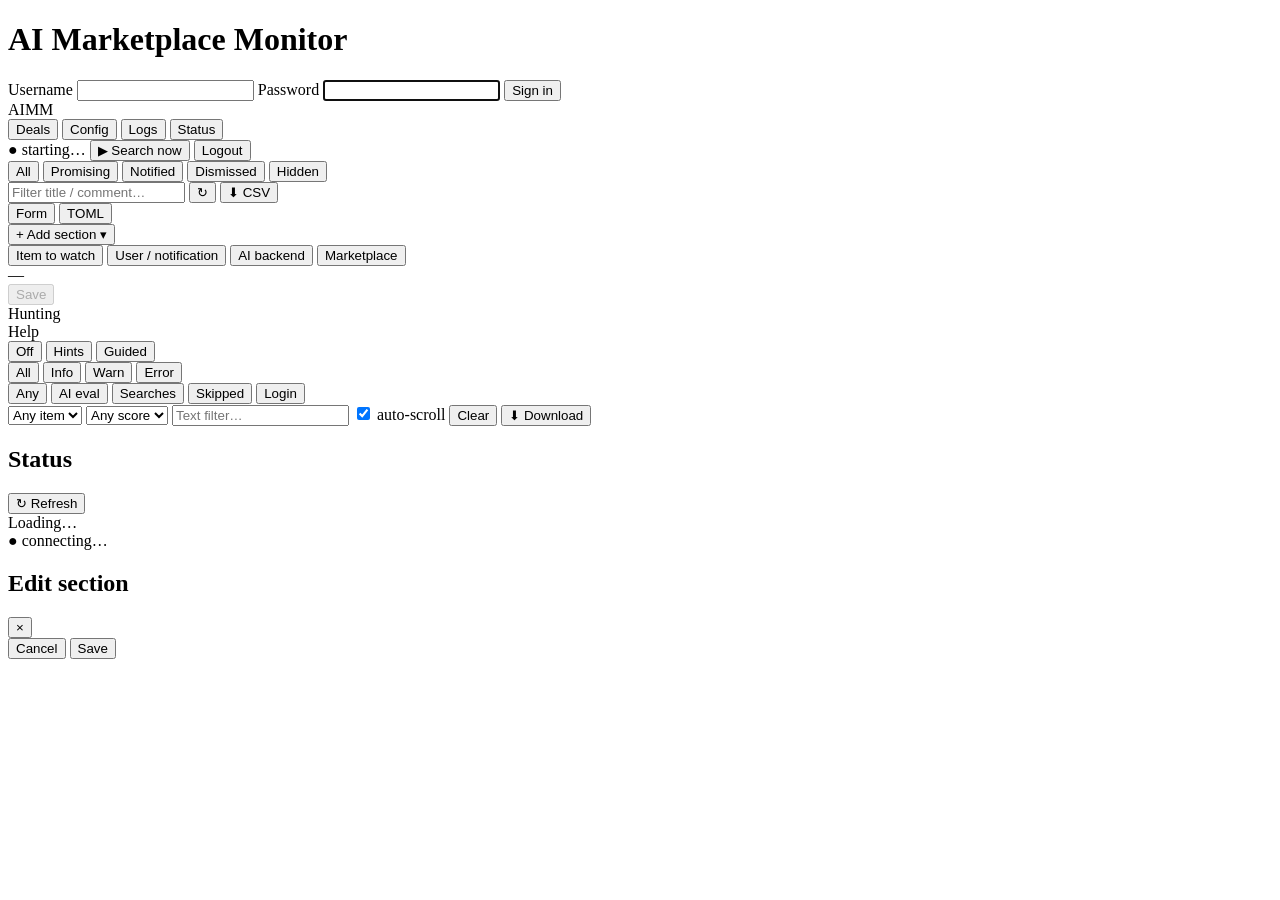
==== src/ai_marketplace_monitor/webui/static/index.html @ 21740f3d "feat: Depop + Poshmark backends; sources are discoverable; item pills Completes the secondhand-mcp s" ====
<!DOCTYPE html>
<html lang="en">
<head>
  <meta charset="UTF-8" />
  <meta name="viewport" content="width=device-width, initial-scale=1.0" />
  <title>AI Marketplace Monitor</title>
  <link rel="stylesheet" href="/static/vendor/codemirror.css" />
  <link rel="stylesheet" href="/static/vendor/dialog.css" />
  <link rel="stylesheet" href="/static/app.css" />
  <link rel="icon" href="data:," />
</head>
<body>
  <div id="login-screen" class="login-screen hidden">
    <form id="login-form" class="login-form">
      <h1 id="login-title">AI Marketplace Monitor</h1>
      <p id="login-subtitle" class="subtitle" hidden></p>
      <div id="login-fields">
        <label>Username
          <input type="text" name="username" autocomplete="username" required />
        </label>
        <label>Password
          <input type="password" name="password" autocomplete="current-password" required autofocus />
        </label>
        <button type="submit" id="login-submit">Sign in</button>
      </div>
      <p id="login-error" class="error" hidden></p>
    </form>
  </div>

  <div id="app" class="app hidden">
    <header class="topbar">
      <span class="brand">AI<span class="brand-accent">MM</span></span>
      <nav class="nav" id="app-nav">
        <button data-appview="deals" class="on">Deals</button>
        <button data-appview="config">Config</button>
        <button data-appview="logs">Logs</button>
        <button data-appview="status">Status</button>
      </nav>
      <div class="top-right">
        <span id="monitor-status" class="status-chip status-warn" title="Monitor state">● starting…</span>
        <button id="pause-btn" class="ghost small" title="Pause monitoring" hidden>⏸ Pause</button>
        <button id="restart-btn" class="ghost small" title="Wake up and search all items now" aria-label="Search all items now">▶ Search now</button>
        <a id="browser-btn" class="ghost small" href="/vnc/vnc.html?path=ws/vnc&autoconnect=1&resize=scale" target="_blank" rel="noopener" title="Open the live Chromium view (CAPTCHA / login)" hidden>Browser</a>
        <button id="logout-btn" class="ghost small">Logout</button>
      </div>
    </header>

    <main class="main-views">

      <!-- ============ Deals ============ -->
      <section id="view-deals" class="appview">
        <div id="activity-view" class="activity-view">
          <div id="activity-summary" class="activity-summary"></div>
          <div class="activity-toolbar">
            <div class="verdict-chips">
              <button data-verdict="" class="chip active">All</button>
              <button data-verdict="promising" class="chip">Promising</button>
              <button data-verdict="notified" class="chip">Notified</button>
              <button data-verdict="dismissed" class="chip">Dismissed</button>
              <button data-verdict="hidden" class="chip" title="Listings you dismissed — still tracked">Hidden</button>
            </div>
            <input id="activity-filter" type="search" placeholder="Filter title / comment…" />
            <span id="activity-count" class="activity-count"></span>
            <button id="activity-refresh" class="ghost small" title="Reload search activity">↻</button>
            <button id="export-csv-btn" class="ghost small" title="Download all found items as CSV">⬇ CSV</button>
          </div>
          <div class="deals-split">
            <div id="activity-rows" class="deals-list"></div>
            <div id="deal-detail" class="deal-detail"></div>
          </div>
        </div>
      </section>

      <!-- ============ Config ============ -->
      <section id="view-config" class="appview hidden">
        <div class="editor-pane">
          <div class="editor-toolbar">
            <div class="pane-tabs config-tabs">
              <button id="tab-form" class="pane-tab active" data-config-view="form">Form</button>
              <button id="tab-toml" class="pane-tab" data-config-view="toml">TOML</button>
            </div>
            <div class="add-dropdown" id="add-dropdown">
              <button id="add-btn" class="toolbar-btn">+ Add section ▾</button>
              <div id="add-menu" class="add-menu hidden">
                <button data-prefix="item">Item to watch</button>
                <button data-prefix="user">User / notification</button>
                <button data-prefix="ai">AI backend</button>
                <button data-prefix="marketplace">Marketplace</button>
              </div>
            </div>
            <span id="config-name" class="config-name">—</span>
            <div class="toolbar-spacer"></div>
            <button id="save-btn" class="toolbar-btn save-btn" disabled>Save</button>
          </div>
          <div id="config-form-view" class="config-form-view">
            <div class="form-toolbar">
              <span class="form-toolbar-title">Hunting</span>
              <span id="hunting-sub" class="form-toolbar-sub"></span>
              <div class="toolbar-spacer"></div>
              <span class="help-label">Help</span>
              <div class="seg" id="help-seg">
                <button data-help="off">Off</button>
                <button data-help="hints" class="on">Hints</button>
                <button data-help="guided">Guided</button>
              </div>
            </div>
            <div id="config-form-body" class="config-form-body"></div>
          </div>
          <div id="config-toml-view" class="config-toml-view hidden">
            <div class="editor-with-gutter">
              <div id="gutter" class="gutter"><div id="gutter-inner" class="gutter-inner"></div></div>
              <div id="editor-host"></div>
            </div>
          </div>
          <div id="editor-status" class="editor-status"></div>
        </div>
      </section>

      <!-- ============ Logs ============ -->
      <section id="view-logs" class="appview hidden">
        <div id="logs-view" class="logs-view">
          <div class="logs-toolbar">
            <div class="level-chips">
              <button data-level="ALL" class="chip active">All</button>
              <button data-level="INFO" class="chip">Info</button>
              <button data-level="WARNING" class="chip">Warn</button>
              <button data-level="ERROR" class="chip">Error</button>
            </div>
            <div class="kind-chips">
              <button data-kind="" class="chip active">Any</button>
              <button data-kind="ai_eval" class="chip">AI eval</button>
              <button data-kind="search_summary" class="chip">Searches</button>
              <button data-kind="listing_skip" class="chip">Skipped</button>
              <button data-kind="credentials_wait" class="chip">Login</button>
            </div>
            <select id="item-filter" title="Filter by item"><option value="">Any item</option></select>
            <select id="score-filter" title="Minimum score">
              <option value="">Any score</option>
              <option value="3">≥ 3</option>
              <option value="4">≥ 4</option>
              <option value="5">= 5 (high)</option>
            </select>
            <input id="log-filter" type="search" placeholder="Text filter…" />
            <label class="autoscroll">
              <input id="autoscroll" type="checkbox" checked /> auto-scroll
            </label>
            <button id="log-clear" class="ghost small" title="Clear the in-memory tail (the disk log is untouched)">Clear</button>
            <button id="log-download" class="ghost small" title="Download the full log file from disk">⬇ Download</button>
          </div>
          <div id="logs" class="logs"></div>
        </div>
      </section>

      <!-- ============ Status ============ -->
      <section id="view-status" class="appview hidden">
        <div class="status-page">
          <div class="status-head">
            <h2>Status</h2>
            <span id="status-updated" class="status-updated"></span>
            <div class="toolbar-spacer"></div>
            <button id="status-refresh" class="ghost small" title="Refresh now">↻ Refresh</button>
          </div>
          <div id="status-body" class="status-body">
            <div class="status-loading">Loading…</div>
          </div>
        </div>
      </section>

    </main>

    <footer class="footer">
      <span id="ws-status">● connecting…</span>
      <span id="mtime"></span>
    </footer>
  </div>

  <!-- Section form modal -->
  <div id="form-modal" class="modal hidden">
    <div class="modal-backdrop"></div>
    <div class="modal-card form-modal-card">
      <div class="modal-header">
        <h2 id="form-modal-title">Edit section</h2>
        <button class="modal-close" id="form-modal-close">×</button>
      </div>
      <div class="modal-body">
        <p id="form-modal-hint" class="modal-hint" hidden></p>
        <form id="section-form" class="section-form" autocomplete="off"></form>
        <div id="form-error" class="error" hidden></div>
      </div>
      <div class="modal-footer">
        <button type="button" id="form-cancel" class="ghost">Cancel</button>
        <button type="button" id="form-save" class="primary">Save</button>
      </div>
    </div>
  </div>

  <!--
    Load the vendored toml-edit-js (Rust→WASM port of toml_edit).
    Initializes once and exposes parse/edit/stringify on window.tomlEdit
    so the classic app.js script can call it after init resolves.
  -->
  <script type="module">
    import init, { parse, edit, stringify } from "/static/vendor/toml-edit-js/shims.js";
    window.tomlEditReady = (async () => {
      try {
        await init();
        window.tomlEdit = { parse, edit, stringify };
        document.dispatchEvent(new Event("tomlEditReady"));
      } catch (err) {
        console.error("toml-edit-js failed to initialize:", err);
        window.tomlEdit = null;
        document.dispatchEvent(new Event("tomlEditReady"));
      }
    })();
  </script>
  <script src="/static/vendor/codemirror.js"></script>
  <script src="/static/app.js"></script>
</body>
</html>
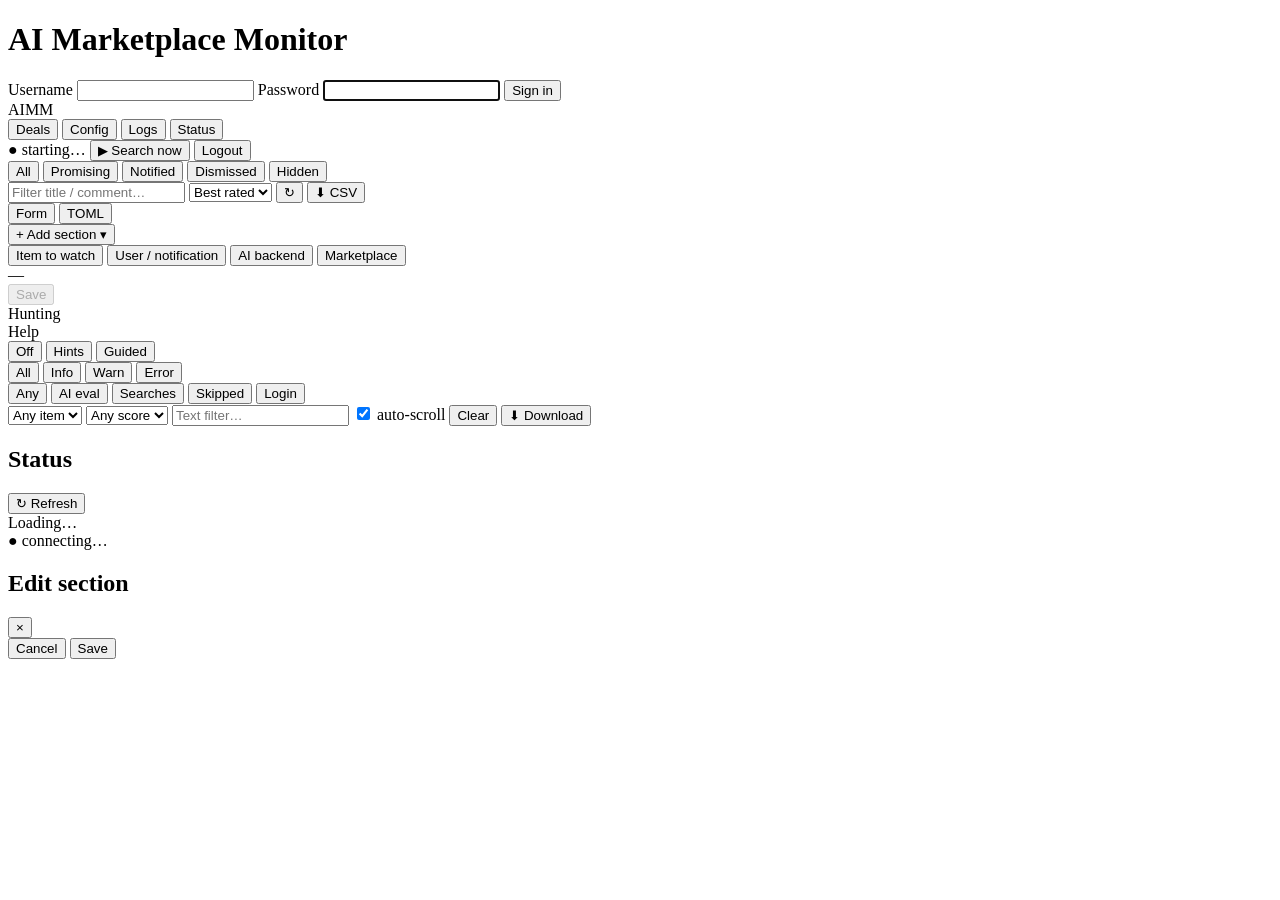
==== commit c611f170: "feat(deals): real driving route on a bigger map, road time in the header, sorting Five changes to th" ====
--- a/src/ai_marketplace_monitor/webui/static/index.html
+++ b/src/ai_marketplace_monitor/webui/static/index.html
@@ -6,6 +6,7 @@
   <title>AI Marketplace Monitor</title>
   <link rel="stylesheet" href="/static/vendor/codemirror.css" />
   <link rel="stylesheet" href="/static/vendor/dialog.css" />
+  <link rel="stylesheet" href="/static/vendor/leaflet/leaflet.css" />
   <link rel="stylesheet" href="/static/app.css" />
   <link rel="icon" href="data:," />
 </head>
@@ -60,6 +61,12 @@
               <button data-verdict="hidden" class="chip" title="Listings you dismissed — still tracked">Hidden</button>
             </div>
             <input id="activity-filter" type="search" placeholder="Filter title / comment…" />
+            <select id="deal-sort" title="Sort listings">
+              <option value="score">Best rated</option>
+              <option value="myrank">My rating</option>
+              <option value="distance">Nearest</option>
+              <option value="newest">Newest</option>
+            </select>
             <span id="activity-count" class="activity-count"></span>
             <button id="activity-refresh" class="ghost small" title="Reload search activity">↻</button>
             <button id="export-csv-btn" class="ghost small" title="Download all found items as CSV">⬇ CSV</button>
@@ -213,6 +220,7 @@
       }
     })();
   </script>
+  <script src="/static/vendor/leaflet/leaflet.js"></script>
   <script src="/static/vendor/codemirror.js"></script>
   <script src="/static/app.js"></script>
 </body>
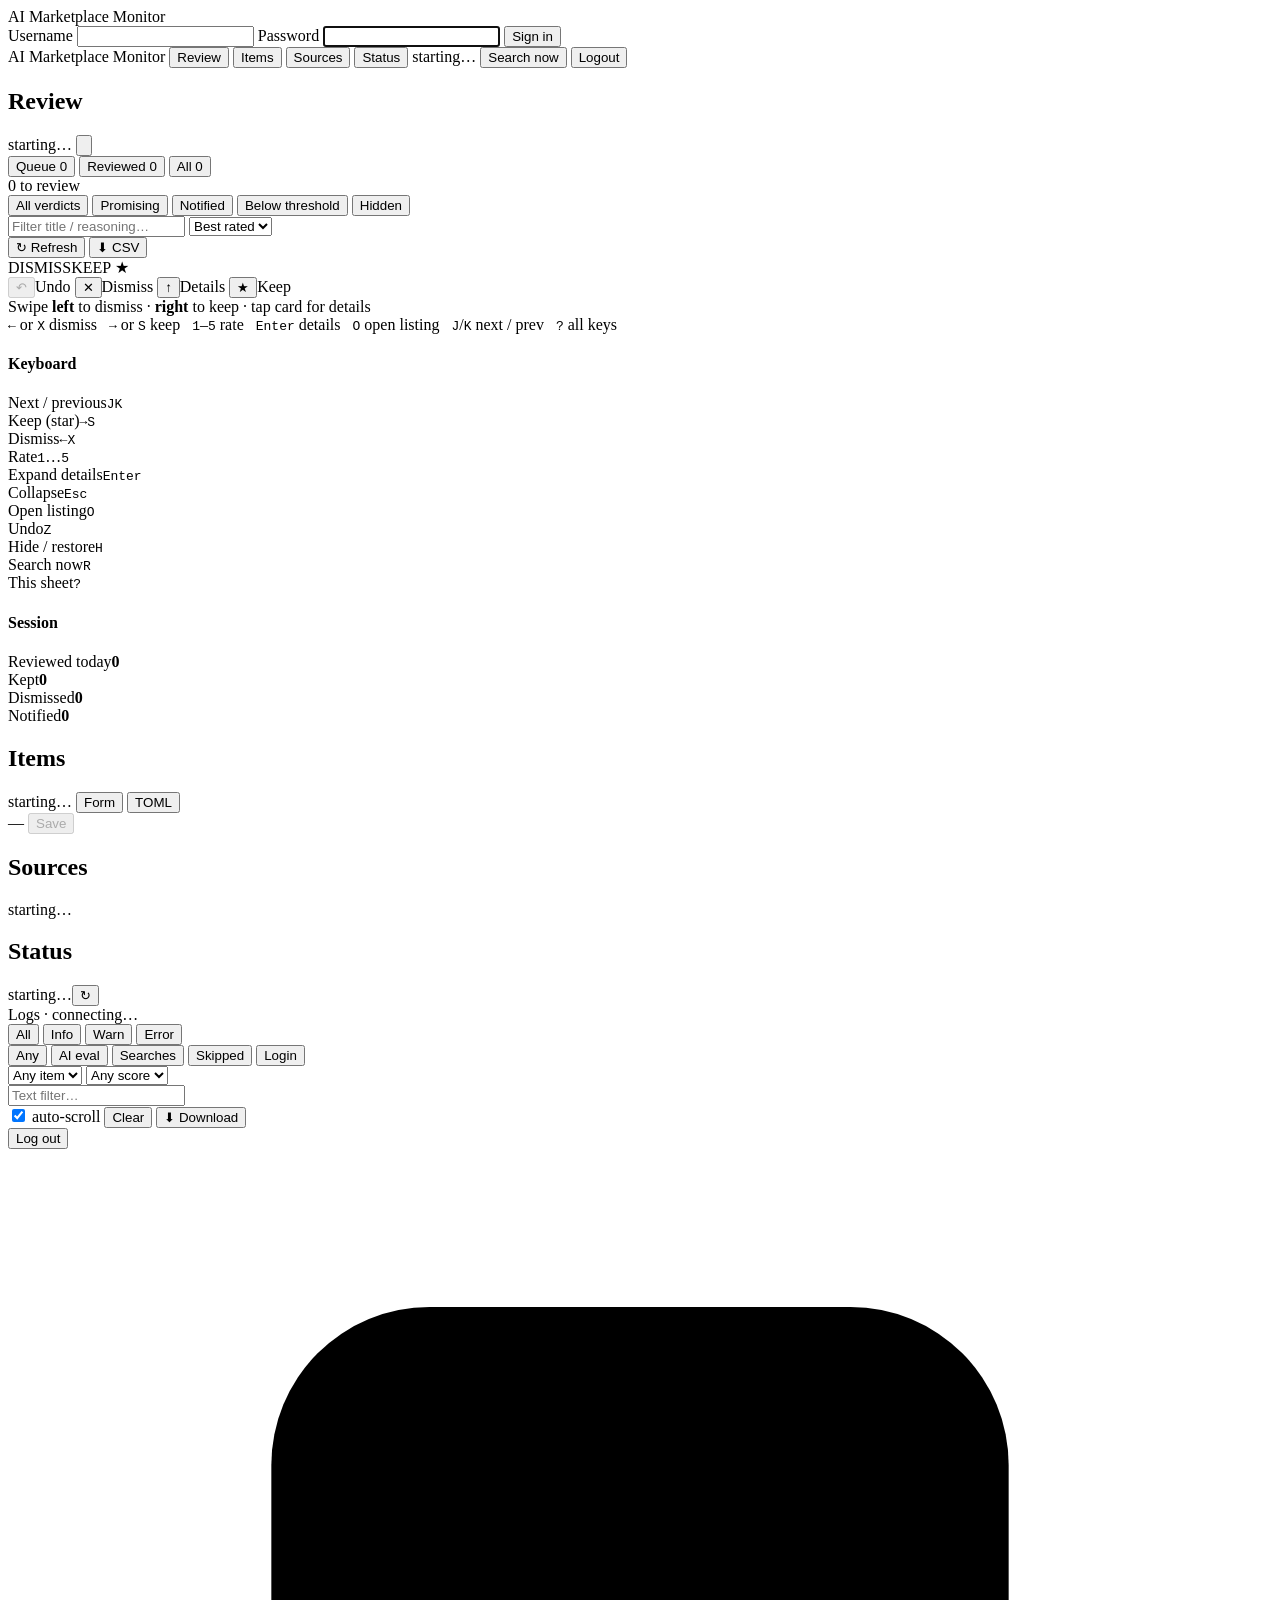
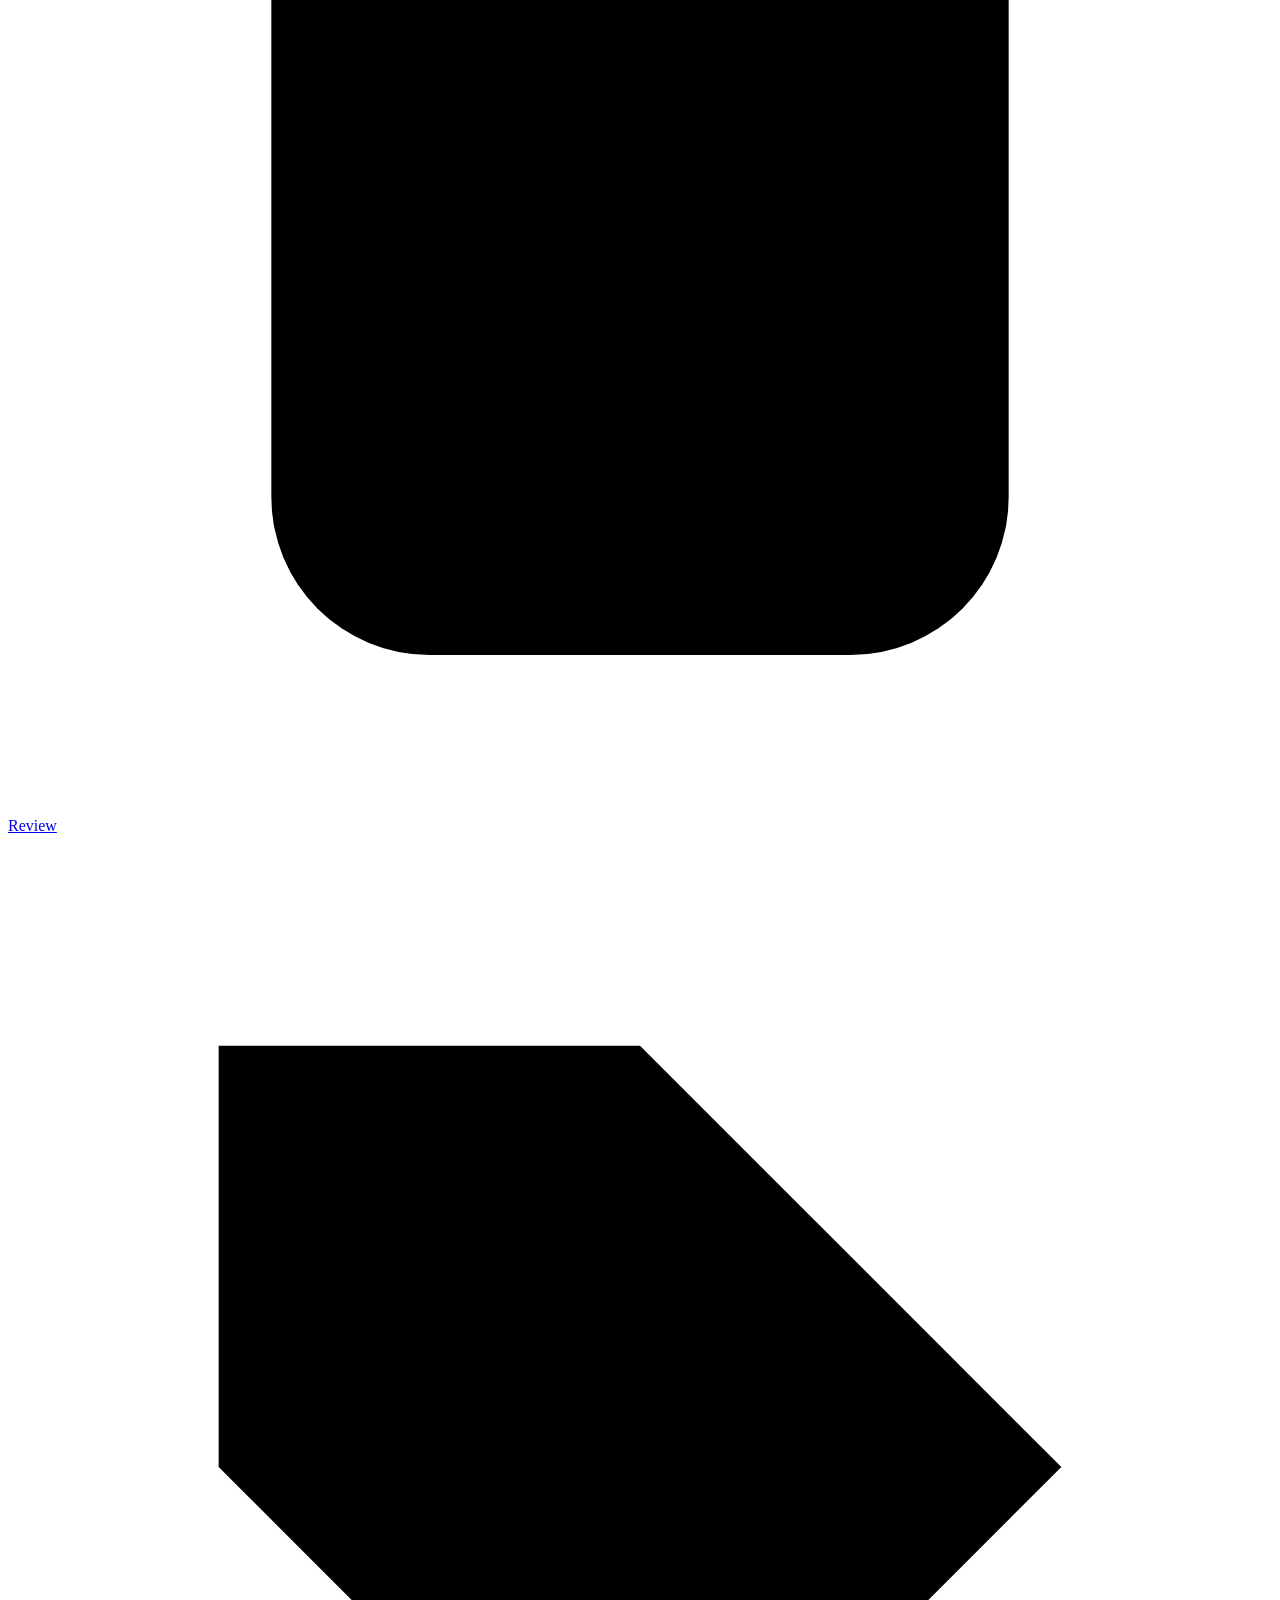
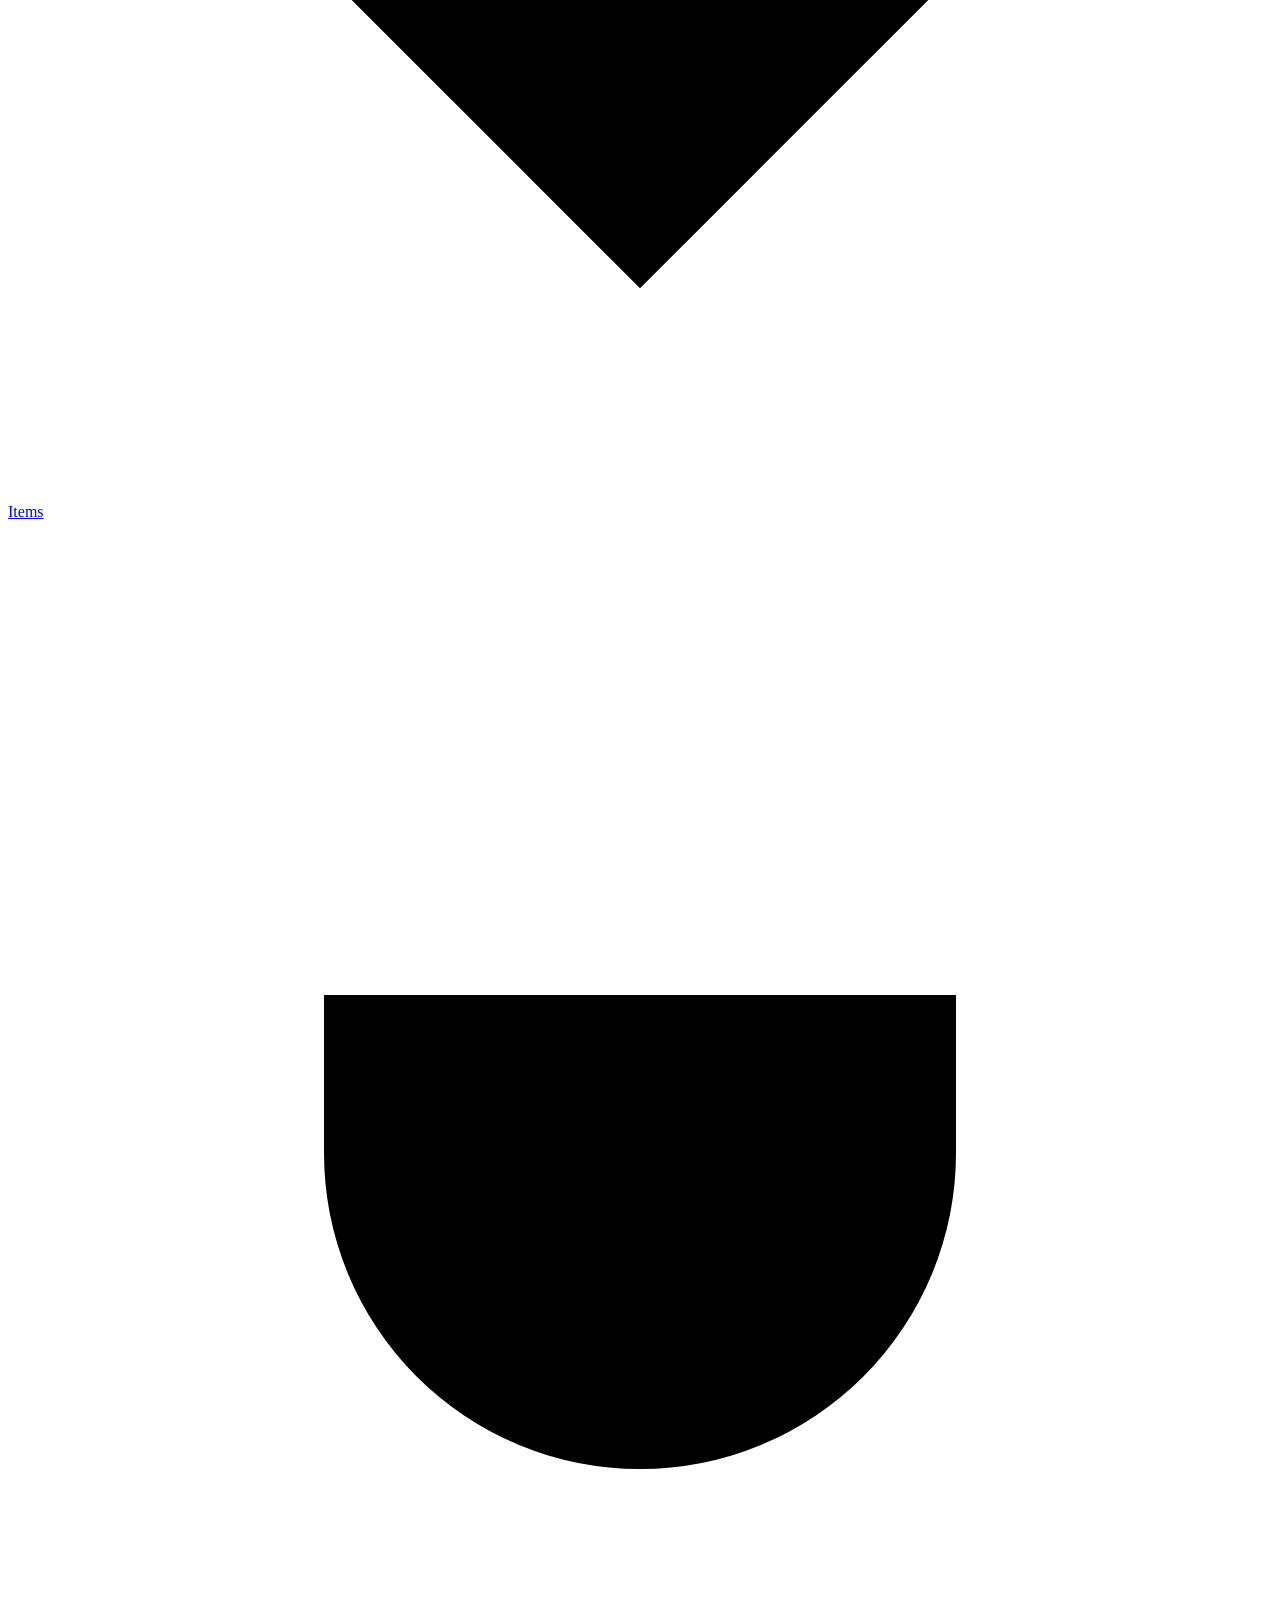
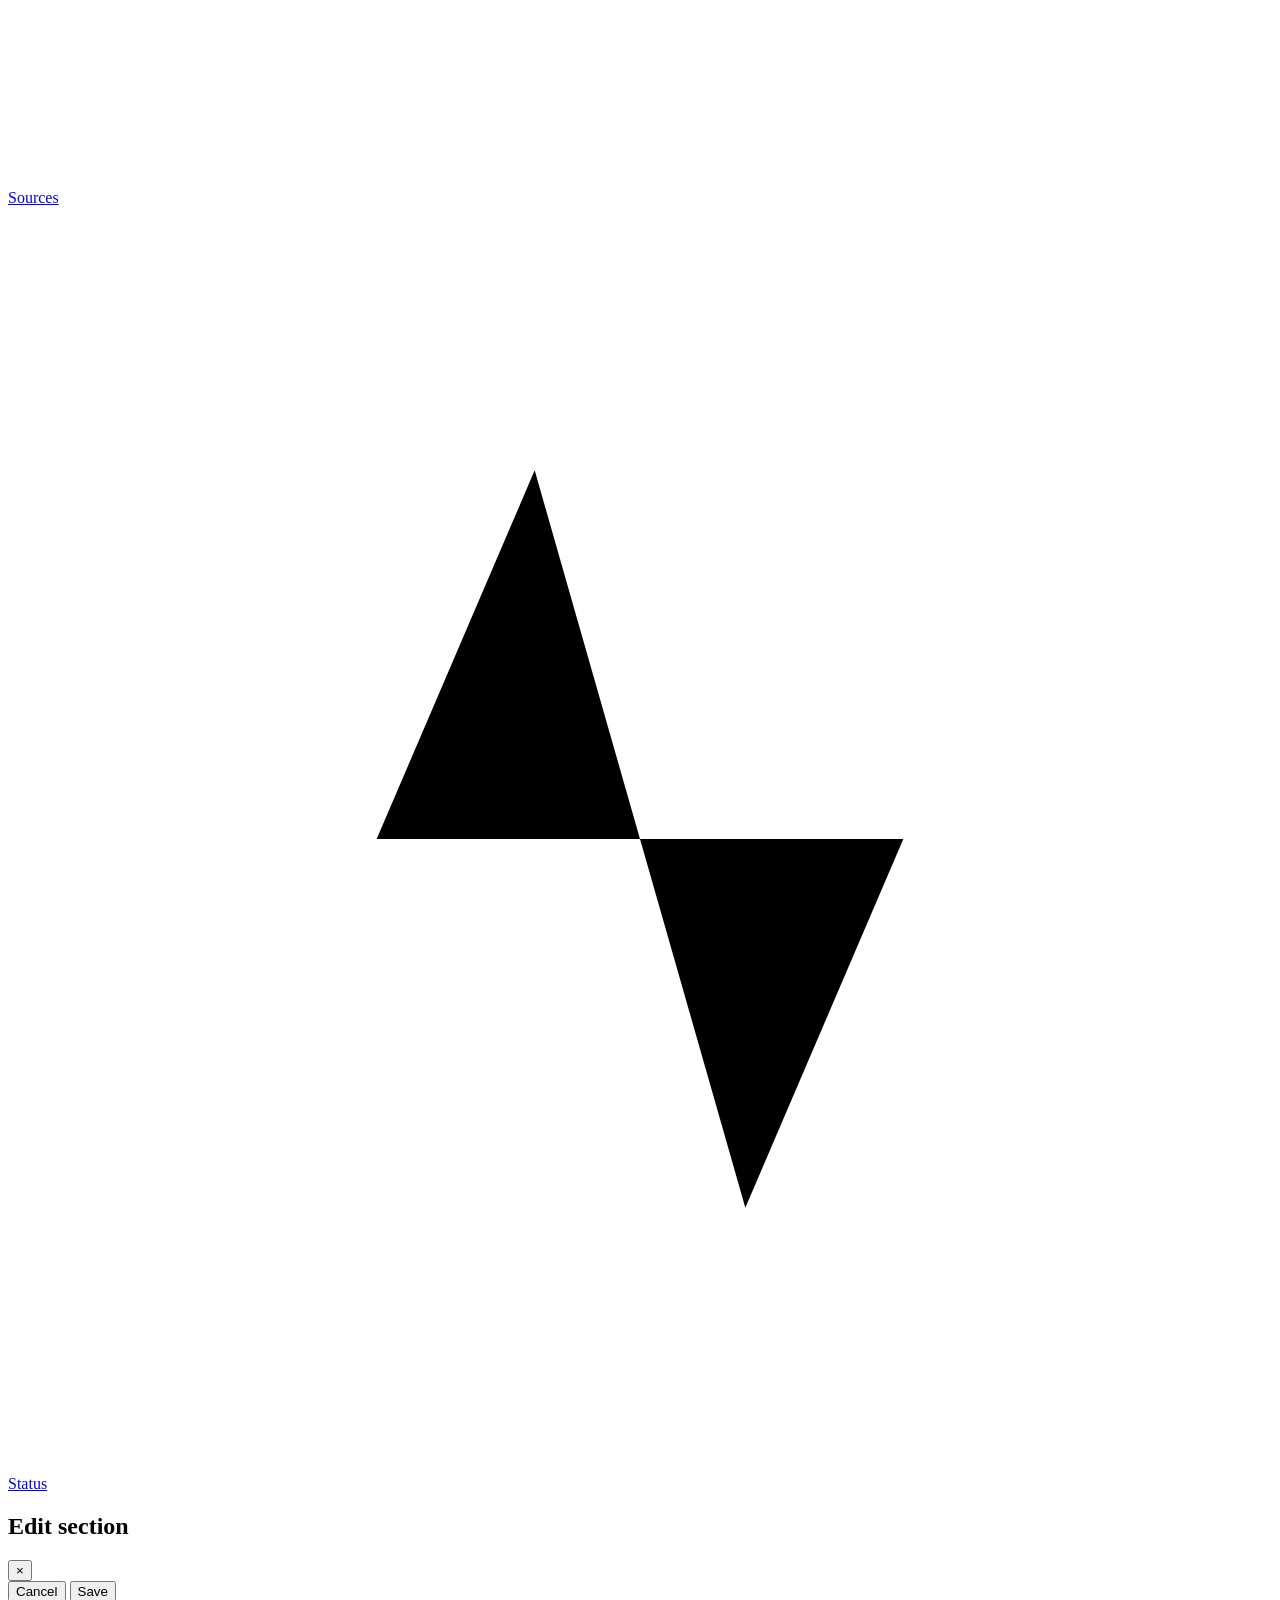
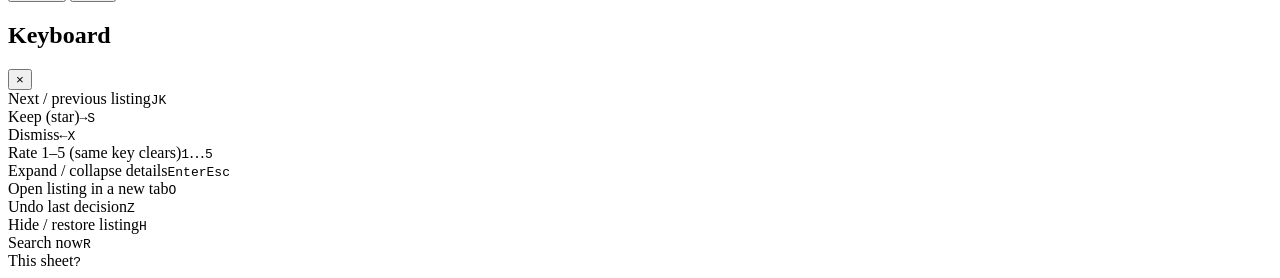
==== commit b9da53c4: "feat(webui): rebuild the web UI mobile-first around a review queue (Triage) One listing at a time: s" ====
--- a/src/ai_marketplace_monitor/webui/static/index.html
+++ b/src/ai_marketplace_monitor/webui/static/index.html
@@ -2,18 +2,26 @@
 <html lang="en">
 <head>
   <meta charset="UTF-8" />
-  <meta name="viewport" content="width=device-width, initial-scale=1.0" />
+  <meta name="viewport" content="width=device-width, initial-scale=1, viewport-fit=cover" />
+  <meta name="theme-color" content="#0e1117" />
+  <meta name="apple-mobile-web-app-capable" content="yes" />
+  <meta name="mobile-web-app-capable" content="yes" />
+  <meta name="apple-mobile-web-app-status-bar-style" content="black-translucent" />
+  <meta name="apple-mobile-web-app-title" content="AIMM" />
   <title>AI Marketplace Monitor</title>
+  <link rel="manifest" href="/static/manifest.webmanifest" />
+  <link rel="icon" href="/static/icon.svg" type="image/svg+xml" />
+  <link rel="apple-touch-icon" href="/static/icon.svg" />
   <link rel="stylesheet" href="/static/vendor/codemirror.css" />
   <link rel="stylesheet" href="/static/vendor/dialog.css" />
   <link rel="stylesheet" href="/static/vendor/leaflet/leaflet.css" />
   <link rel="stylesheet" href="/static/app.css" />
-  <link rel="icon" href="data:," />
 </head>
 <body>
+  <!-- ================= Login ================= -->
   <div id="login-screen" class="login-screen hidden">
-    <form id="login-form" class="login-form">
-      <h1 id="login-title">AI Marketplace Monitor</h1>
+    <form id="login-form" class="login-form" autocomplete="on">
+      <div class="login-brand"><i></i>AI Marketplace Monitor</div>
       <p id="login-subtitle" class="subtitle" hidden></p>
       <div id="login-fields">
         <label>Username
@@ -22,172 +30,229 @@
         <label>Password
           <input type="password" name="password" autocomplete="current-password" required autofocus />
         </label>
-        <button type="submit" id="login-submit">Sign in</button>
+        <button type="submit" id="login-submit" class="btn pri">Sign in</button>
       </div>
       <p id="login-error" class="error" hidden></p>
     </form>
   </div>
 
+  <!-- ================= App ================= -->
   <div id="app" class="app hidden">
-    <header class="topbar">
-      <span class="brand">AI<span class="brand-accent">MM</span></span>
-      <nav class="nav" id="app-nav">
-        <button data-appview="deals" class="on">Deals</button>
-        <button data-appview="config">Config</button>
-        <button data-appview="logs">Logs</button>
-        <button data-appview="status">Status</button>
-      </nav>
-      <div class="top-right">
-        <span id="monitor-status" class="status-chip status-warn" title="Monitor state">● starting…</span>
-        <button id="pause-btn" class="ghost small" title="Pause monitoring" hidden>⏸ Pause</button>
-        <button id="restart-btn" class="ghost small" title="Wake up and search all items now" aria-label="Search all items now">▶ Search now</button>
-        <a id="browser-btn" class="ghost small" href="/vnc/vnc.html?path=ws/vnc&autoconnect=1&resize=scale" target="_blank" rel="noopener" title="Open the live Chromium view (CAPTCHA / login)" hidden>Browser</a>
-        <button id="logout-btn" class="ghost small">Logout</button>
-      </div>
-    </header>
-
-    <main class="main-views">
-
-      <!-- ============ Deals ============ -->
-      <section id="view-deals" class="appview">
-        <div id="activity-view" class="activity-view">
-          <div id="activity-summary" class="activity-summary"></div>
-          <div class="activity-toolbar">
-            <div class="verdict-chips">
-              <button data-verdict="" class="chip active">All</button>
-              <button data-verdict="promising" class="chip">Promising</button>
-              <button data-verdict="notified" class="chip">Notified</button>
-              <button data-verdict="dismissed" class="chip">Dismissed</button>
-              <button data-verdict="hidden" class="chip" title="Listings you dismissed — still tracked">Hidden</button>
+    <!-- Desktop top navigation -->
+    <nav class="topnav" id="topnav">
+      <span class="brand"><i></i>AI Marketplace Monitor</span>
+      <button data-view="review" class="on">Review</button>
+      <button data-view="items">Items</button>
+      <button data-view="sources">Sources</button>
+      <button data-view="status">Status</button>
+      <span class="right">
+        <span id="monitor-status" class="status-chip" data-monitor-chip title="Monitor state"><i></i>starting…</span>
+        <button id="pause-btn" class="btn" hidden>Pause</button>
+        <button id="restart-btn" class="btn pri" title="Wake up and search all items now">Search now</button>
+        <a id="browser-btn" class="btn ghost" href="/vnc/vnc.html?path=ws/vnc&autoconnect=1&resize=scale" target="_blank" rel="noopener" title="Open the live Chromium view (login / 2FA / CAPTCHA)" hidden>Browser</a>
+        <button id="logout-btn" class="btn ghost">Logout</button>
+      </span>
+    </nav>
+
+    <main id="main">
+      <!-- ================= Review ================= -->
+      <section id="view-review" class="view">
+        <div class="three">
+          <aside class="rail" id="rail"></aside>
+          <div class="center" id="review-center">
+            <header class="appbar" id="review-appbar">
+              <div class="top">
+                <h1>Review</h1>
+                <span class="status-chip mchip" data-monitor-chip><i></i>starting…</span>
+                <button class="ib" id="filter-btn" aria-label="Filter and sort" title="Filter and sort">
+                  <svg class="icon" viewBox="0 0 24 24"><path d="M4 6h16M7 12h10M10 18h4"/></svg>
+                </button>
+              </div>
+              <div class="seg" id="mode-seg">
+                <button data-mode="queue" class="on">Queue <span class="n" id="n-queue">0</span></button>
+                <button data-mode="reviewed">Reviewed <span class="n" id="n-reviewed">0</span></button>
+                <button data-mode="all">All <span class="n" id="n-all">0</span></button>
+              </div>
+              <div class="qhead" id="qhead">
+                <span class="cnt" id="q-count">0 to review</span>
+                <span class="bar"><i id="q-bar" style="width:0%"></i></span>
+                <span class="sub" id="q-sub"></span>
+              </div>
+              <div class="today" id="today-strip"></div>
+              <div class="filters hidden" id="review-filters">
+                <div class="chips" id="item-pills"></div>
+                <div class="chips" id="verdict-chips">
+                  <button data-verdict="" class="chip on">All verdicts</button>
+                  <button data-verdict="promising" class="chip">Promising</button>
+                  <button data-verdict="notified" class="chip">Notified</button>
+                  <button data-verdict="dismissed" class="chip">Below threshold</button>
+                  <button data-verdict="hidden" class="chip" title="Listings you dismissed — still tracked">Hidden</button>
+                </div>
+                <div class="frow">
+                  <input id="activity-filter" class="inp" type="search" placeholder="Filter title / reasoning…" autocomplete="off" />
+                  <select id="deal-sort" class="inp" title="Sort listings">
+                    <option value="score">Best rated</option>
+                    <option value="myrank">My rating</option>
+                    <option value="distance">Nearest</option>
+                    <option value="newest">Newest</option>
+                  </select>
+                </div>
+                <div class="frow">
+                  <span id="activity-count" class="muted grow"></span>
+                  <button id="activity-refresh" class="btn ghost sm" title="Reload listings">↻ Refresh</button>
+                  <button id="export-csv-btn" class="btn ghost sm" title="Download every notified listing as CSV">⬇ CSV</button>
+                </div>
+              </div>
+            </header>
+
+            <!-- Queue: one card at a time -->
+            <div id="queue-pane" class="wrap">
+              <div class="stack" id="stack">
+                <span class="edge l">DISMISS</span><span class="edge r">KEEP ★</span>
+              </div>
+              <div class="acts" id="acts">
+                <span class="w"><button class="rb sm" id="act-undo" aria-label="Undo" title="Undo (Z)" disabled>↶</button><span class="lbl">Undo</span></span>
+                <span class="w"><button class="rb no" id="act-dismiss" aria-label="Dismiss" title="Dismiss (← / X)">✕</button><span class="lbl">Dismiss</span></span>
+                <span class="w"><button class="rb sm" id="act-details" aria-label="Details" title="Details (Enter)">↑</button><span class="lbl">Details</span></span>
+                <span class="w"><button class="rb yes" id="act-keep" aria-label="Keep" title="Keep (→ / S)">★</button><span class="lbl">Keep</span></span>
+              </div>
+              <div class="swipehint" id="swipehint">Swipe <b>left</b> to dismiss · <b>right</b> to keep · tap card for details</div>
+              <div class="dkeys"><kbd>←</kbd> or <kbd>X</kbd> dismiss &nbsp; <kbd>→</kbd> or <kbd>S</kbd> keep &nbsp; <kbd>1</kbd>–<kbd>5</kbd> rate &nbsp; <kbd>Enter</kbd> details &nbsp; <kbd>O</kbd> open listing &nbsp; <kbd>J</kbd>/<kbd>K</kbd> next / prev &nbsp; <kbd>?</kbd> all keys</div>
             </div>
-            <input id="activity-filter" type="search" placeholder="Filter title / comment…" />
-            <select id="deal-sort" title="Sort listings">
-              <option value="score">Best rated</option>
-              <option value="myrank">My rating</option>
-              <option value="distance">Nearest</option>
-              <option value="newest">Newest</option>
-            </select>
-            <span id="activity-count" class="activity-count"></span>
-            <button id="activity-refresh" class="ghost small" title="Reload search activity">↻</button>
-            <button id="export-csv-btn" class="ghost small" title="Download all found items as CSV">⬇ CSV</button>
-          </div>
-          <div class="deals-split">
-            <div id="activity-rows" class="deals-list"></div>
-            <div id="deal-detail" class="deal-detail"></div>
-          </div>
+
+            <!-- Reviewed / All: lists -->
+            <div id="list-pane" class="list hidden"></div>
+
+            <!-- Expanded detail -->
+            <div id="detail-pane" class="detail hidden"></div>
+          </div>
+          <aside class="keys" id="keys">
+            <h4>Keyboard</h4>
+            <div class="k"><span>Next / previous</span><span><kbd>J</kbd><kbd>K</kbd></span></div>
+            <div class="k"><span>Keep (star)</span><span><kbd>→</kbd><kbd>S</kbd></span></div>
+            <div class="k"><span>Dismiss</span><span><kbd>←</kbd><kbd>X</kbd></span></div>
+            <div class="k"><span>Rate</span><span><kbd>1</kbd>…<kbd>5</kbd></span></div>
+            <div class="k"><span>Expand details</span><span><kbd>Enter</kbd></span></div>
+            <div class="k"><span>Collapse</span><span><kbd>Esc</kbd></span></div>
+            <div class="k"><span>Open listing</span><span><kbd>O</kbd></span></div>
+            <div class="k"><span>Undo</span><span><kbd>Z</kbd></span></div>
+            <div class="k"><span>Hide / restore</span><span><kbd>H</kbd></span></div>
+            <div class="k"><span>Search now</span><span><kbd>R</kbd></span></div>
+            <div class="k"><span>This sheet</span><span><kbd>?</kbd></span></div>
+            <h4 class="mt">Session</h4>
+            <div class="k"><span>Reviewed today</span><b id="sess-reviewed">0</b></div>
+            <div class="k"><span>Kept</span><b id="sess-kept" class="c-keep">0</b></div>
+            <div class="k"><span>Dismissed</span><b id="sess-dismissed">0</b></div>
+            <div class="k"><span>Notified</span><b id="sess-notified" class="c-noti">0</b></div>
+          </aside>
         </div>
       </section>
 
-      <!-- ============ Config ============ -->
-      <section id="view-config" class="appview hidden">
-        <div class="editor-pane">
-          <div class="editor-toolbar">
-            <div class="pane-tabs config-tabs">
-              <button id="tab-form" class="pane-tab active" data-config-view="form">Form</button>
-              <button id="tab-toml" class="pane-tab" data-config-view="toml">TOML</button>
-            </div>
-            <div class="add-dropdown" id="add-dropdown">
-              <button id="add-btn" class="toolbar-btn">+ Add section ▾</button>
-              <div id="add-menu" class="add-menu hidden">
-                <button data-prefix="item">Item to watch</button>
-                <button data-prefix="user">User / notification</button>
-                <button data-prefix="ai">AI backend</button>
-                <button data-prefix="marketplace">Marketplace</button>
-              </div>
-            </div>
+      <!-- ================= Items ================= -->
+      <section id="view-items" class="view hidden">
+        <header class="appbar">
+          <div class="top">
+            <button class="ib" id="items-back" aria-label="Back" hidden>
+              <svg class="icon" viewBox="0 0 24 24"><path d="M15 5l-7 7 7 7"/></svg>
+            </button>
+            <h1 id="items-title">Items</h1>
+            <span class="status-chip mchip" data-monitor-chip><i></i>starting…</span>
+            <span class="seg tight" id="config-mode-seg">
+              <button data-config-mode="form" class="on">Form</button>
+              <button data-config-mode="toml">TOML</button>
+            </span>
+          </div>
+        </header>
+        <div id="items-page" class="page"></div>
+        <div id="toml-pane" class="page toml hidden">
+          <div class="toml-toolbar">
             <span id="config-name" class="config-name">—</span>
-            <div class="toolbar-spacer"></div>
-            <button id="save-btn" class="toolbar-btn save-btn" disabled>Save</button>
-          </div>
-          <div id="config-form-view" class="config-form-view">
-            <div class="form-toolbar">
-              <span class="form-toolbar-title">Hunting</span>
-              <span id="hunting-sub" class="form-toolbar-sub"></span>
-              <div class="toolbar-spacer"></div>
-              <span class="help-label">Help</span>
-              <div class="seg" id="help-seg">
-                <button data-help="off">Off</button>
-                <button data-help="hints" class="on">Hints</button>
-                <button data-help="guided">Guided</button>
-              </div>
-            </div>
-            <div id="config-form-body" class="config-form-body"></div>
-          </div>
-          <div id="config-toml-view" class="config-toml-view hidden">
-            <div class="editor-with-gutter">
-              <div id="gutter" class="gutter"><div id="gutter-inner" class="gutter-inner"></div></div>
-              <div id="editor-host"></div>
-            </div>
+            <span class="grow"></span>
+            <button id="save-btn" class="btn pri" disabled>Save</button>
+          </div>
+          <div class="editor-with-gutter">
+            <div id="gutter" class="gutter"><div id="gutter-inner" class="gutter-inner"></div></div>
+            <div id="editor-host"></div>
           </div>
           <div id="editor-status" class="editor-status"></div>
         </div>
       </section>
 
-      <!-- ============ Logs ============ -->
-      <section id="view-logs" class="appview hidden">
-        <div id="logs-view" class="logs-view">
-          <div class="logs-toolbar">
-            <div class="level-chips">
-              <button data-level="ALL" class="chip active">All</button>
-              <button data-level="INFO" class="chip">Info</button>
-              <button data-level="WARNING" class="chip">Warn</button>
-              <button data-level="ERROR" class="chip">Error</button>
+      <!-- ================= Sources ================= -->
+      <section id="view-sources" class="view hidden">
+        <header class="appbar"><div class="top"><h1>Sources</h1><span class="status-chip mchip" data-monitor-chip><i></i>starting…</span></div></header>
+        <div id="sources-page" class="page"></div>
+      </section>
+
+      <!-- ================= Status ================= -->
+      <section id="view-status" class="view hidden">
+        <header class="appbar"><div class="top"><h1>Status</h1><span class="status-chip mchip" data-monitor-chip><i></i>starting…</span><button class="ib" id="status-refresh" aria-label="Refresh" title="Refresh now">↻</button></div></header>
+        <div id="status-page" class="page">
+          <div id="status-body"></div>
+          <div class="gl" id="logs-label">Logs <span id="ws-status" class="n">· connecting…</span></div>
+          <div class="g logs-card">
+            <div class="logs-toolbar">
+              <div class="chips level-chips">
+                <button data-level="ALL" class="chip on">All</button>
+                <button data-level="INFO" class="chip">Info</button>
+                <button data-level="WARNING" class="chip">Warn</button>
+                <button data-level="ERROR" class="chip">Error</button>
+              </div>
+              <div class="chips kind-chips">
+                <button data-kind="" class="chip on">Any</button>
+                <button data-kind="ai_eval" class="chip">AI eval</button>
+                <button data-kind="search_summary" class="chip">Searches</button>
+                <button data-kind="listing_skip" class="chip">Skipped</button>
+                <button data-kind="credentials_wait" class="chip">Login</button>
+              </div>
+              <div class="frow">
+                <select id="item-filter" class="inp" title="Filter by item"><option value="">Any item</option></select>
+                <select id="score-filter" class="inp" title="Minimum score">
+                  <option value="">Any score</option>
+                  <option value="3">≥ 3</option>
+                  <option value="4">≥ 4</option>
+                  <option value="5">= 5</option>
+                </select>
+              </div>
+              <div class="frow">
+                <input id="log-filter" class="inp grow" type="search" placeholder="Text filter…" autocomplete="off" />
+              </div>
+              <div class="frow">
+                <label class="autoscroll"><input id="autoscroll" type="checkbox" checked /> auto-scroll</label>
+                <span class="grow"></span>
+                <button id="log-clear" class="btn ghost sm" title="Clear the in-memory tail (the disk log is untouched)">Clear</button>
+                <button id="log-download" class="btn ghost sm" title="Download the full log file from disk">⬇ Download</button>
+              </div>
             </div>
-            <div class="kind-chips">
-              <button data-kind="" class="chip active">Any</button>
-              <button data-kind="ai_eval" class="chip">AI eval</button>
-              <button data-kind="search_summary" class="chip">Searches</button>
-              <button data-kind="listing_skip" class="chip">Skipped</button>
-              <button data-kind="credentials_wait" class="chip">Login</button>
-            </div>
-            <select id="item-filter" title="Filter by item"><option value="">Any item</option></select>
-            <select id="score-filter" title="Minimum score">
-              <option value="">Any score</option>
-              <option value="3">≥ 3</option>
-              <option value="4">≥ 4</option>
-              <option value="5">= 5 (high)</option>
-            </select>
-            <input id="log-filter" type="search" placeholder="Text filter…" />
-            <label class="autoscroll">
-              <input id="autoscroll" type="checkbox" checked /> auto-scroll
-            </label>
-            <button id="log-clear" class="ghost small" title="Clear the in-memory tail (the disk log is untouched)">Clear</button>
-            <button id="log-download" class="ghost small" title="Download the full log file from disk">⬇ Download</button>
-          </div>
-          <div id="logs" class="logs"></div>
+            <div id="logs" class="logs"></div>
+          </div>
+          <div class="g"><button class="r danger full" id="logout-row">Log out</button></div>
         </div>
       </section>
-
-      <!-- ============ Status ============ -->
-      <section id="view-status" class="appview hidden">
-        <div class="status-page">
-          <div class="status-head">
-            <h2>Status</h2>
-            <span id="status-updated" class="status-updated"></span>
-            <div class="toolbar-spacer"></div>
-            <button id="status-refresh" class="ghost small" title="Refresh now">↻ Refresh</button>
-          </div>
-          <div id="status-body" class="status-body">
-            <div class="status-loading">Loading…</div>
-          </div>
-        </div>
-      </section>
-
     </main>
 
-    <footer class="footer">
-      <span id="ws-status">● connecting…</span>
-      <span id="mtime"></span>
-    </footer>
+    <!-- Mobile bottom tabs -->
+    <nav class="tabs" id="tabs">
+      <a href="#review" data-view="review" class="on"><span class="pill"><svg class="icon" viewBox="0 0 24 24"><rect x="5" y="3" width="14" height="18" rx="3"/><path d="M9 8h6M9 12h6"/></svg><span class="badge" id="tab-badge" hidden>0</span></span>Review</a>
+      <a href="#items" data-view="items"><span class="pill"><svg class="icon" viewBox="0 0 24 24"><path d="M4 4h8l8 8-8 8-8-8z"/><circle cx="8" cy="8" r="1.5"/></svg></span>Items</a>
+      <a href="#sources" data-view="sources"><span class="pill"><svg class="icon" viewBox="0 0 24 24"><path d="M9 3v6M15 3v6M6 9h12v3a6 6 0 0 1-12 0zM12 18v3"/></svg></span>Sources</a>
+      <a href="#status" data-view="status"><span class="pill"><svg class="icon" viewBox="0 0 24 24"><path d="M3 12h4l3-7 4 14 3-7h4"/></svg></span>Status</a>
+    </nav>
+
+    <div id="toast" class="toast hidden"><span id="toast-text"></span><button id="toast-undo" class="tbtn" hidden>Undo</button></div>
   </div>
 
-  <!-- Section form modal -->
+  <!-- ================= Section form modal ================= -->
   <div id="form-modal" class="modal hidden">
     <div class="modal-backdrop"></div>
     <div class="modal-card form-modal-card">
       <div class="modal-header">
         <h2 id="form-modal-title">Edit section</h2>
-        <button class="modal-close" id="form-modal-close">×</button>
+        <!-- A source is either on or off; that is a property of the whole
+             section, not one setting among forty, so it lives beside the
+             title rather than buried in the field grid. -->
+        <div id="form-modal-toggle" class="modal-header-toggle" hidden></div>
+        <button class="modal-close ib" id="form-modal-close" aria-label="Close">×</button>
       </div>
       <div class="modal-body">
         <p id="form-modal-hint" class="modal-hint" hidden></p>
@@ -195,8 +260,28 @@
         <div id="form-error" class="error" hidden></div>
       </div>
       <div class="modal-footer">
-        <button type="button" id="form-cancel" class="ghost">Cancel</button>
-        <button type="button" id="form-save" class="primary">Save</button>
+        <button type="button" id="form-cancel" class="btn ghost">Cancel</button>
+        <button type="button" id="form-save" class="btn pri">Save</button>
+      </div>
+    </div>
+  </div>
+
+  <!-- ================= Keyboard cheatsheet ================= -->
+  <div id="keys-modal" class="modal hidden">
+    <div class="modal-backdrop"></div>
+    <div class="modal-card keys-card">
+      <div class="modal-header"><h2>Keyboard</h2><button class="modal-close ib" id="keys-close" aria-label="Close">×</button></div>
+      <div class="modal-body keys-body">
+        <div class="k"><span>Next / previous listing</span><span><kbd>J</kbd><kbd>K</kbd></span></div>
+        <div class="k"><span>Keep (star)</span><span><kbd>→</kbd><kbd>S</kbd></span></div>
+        <div class="k"><span>Dismiss</span><span><kbd>←</kbd><kbd>X</kbd></span></div>
+        <div class="k"><span>Rate 1–5 (same key clears)</span><span><kbd>1</kbd>…<kbd>5</kbd></span></div>
+        <div class="k"><span>Expand / collapse details</span><span><kbd>Enter</kbd><kbd>Esc</kbd></span></div>
+        <div class="k"><span>Open listing in a new tab</span><span><kbd>O</kbd></span></div>
+        <div class="k"><span>Undo last decision</span><span><kbd>Z</kbd></span></div>
+        <div class="k"><span>Hide / restore listing</span><span><kbd>H</kbd></span></div>
+        <div class="k"><span>Search now</span><span><kbd>R</kbd></span></div>
+        <div class="k"><span>This sheet</span><span><kbd>?</kbd></span></div>
       </div>
     </div>
   </div>
@@ -204,7 +289,7 @@
   <!--
     Load the vendored toml-edit-js (Rust→WASM port of toml_edit).
     Initializes once and exposes parse/edit/stringify on window.tomlEdit
-    so the classic app.js script can call it after init resolves.
+    so the classic scripts can call it after init resolves.
   -->
   <script type="module">
     import init, { parse, edit, stringify } from "/static/vendor/toml-edit-js/shims.js";
@@ -222,6 +307,10 @@
   </script>
   <script src="/static/vendor/leaflet/leaflet.js"></script>
   <script src="/static/vendor/codemirror.js"></script>
-  <script src="/static/app.js"></script>
+  <!-- Classic scripts sharing the window.AIMM namespace; order matters. -->
+  <script src="/static/app-core.js"></script>
+  <script src="/static/app-review.js"></script>
+  <script src="/static/app-config.js"></script>
+  <script src="/static/app-status.js"></script>
 </body>
 </html>
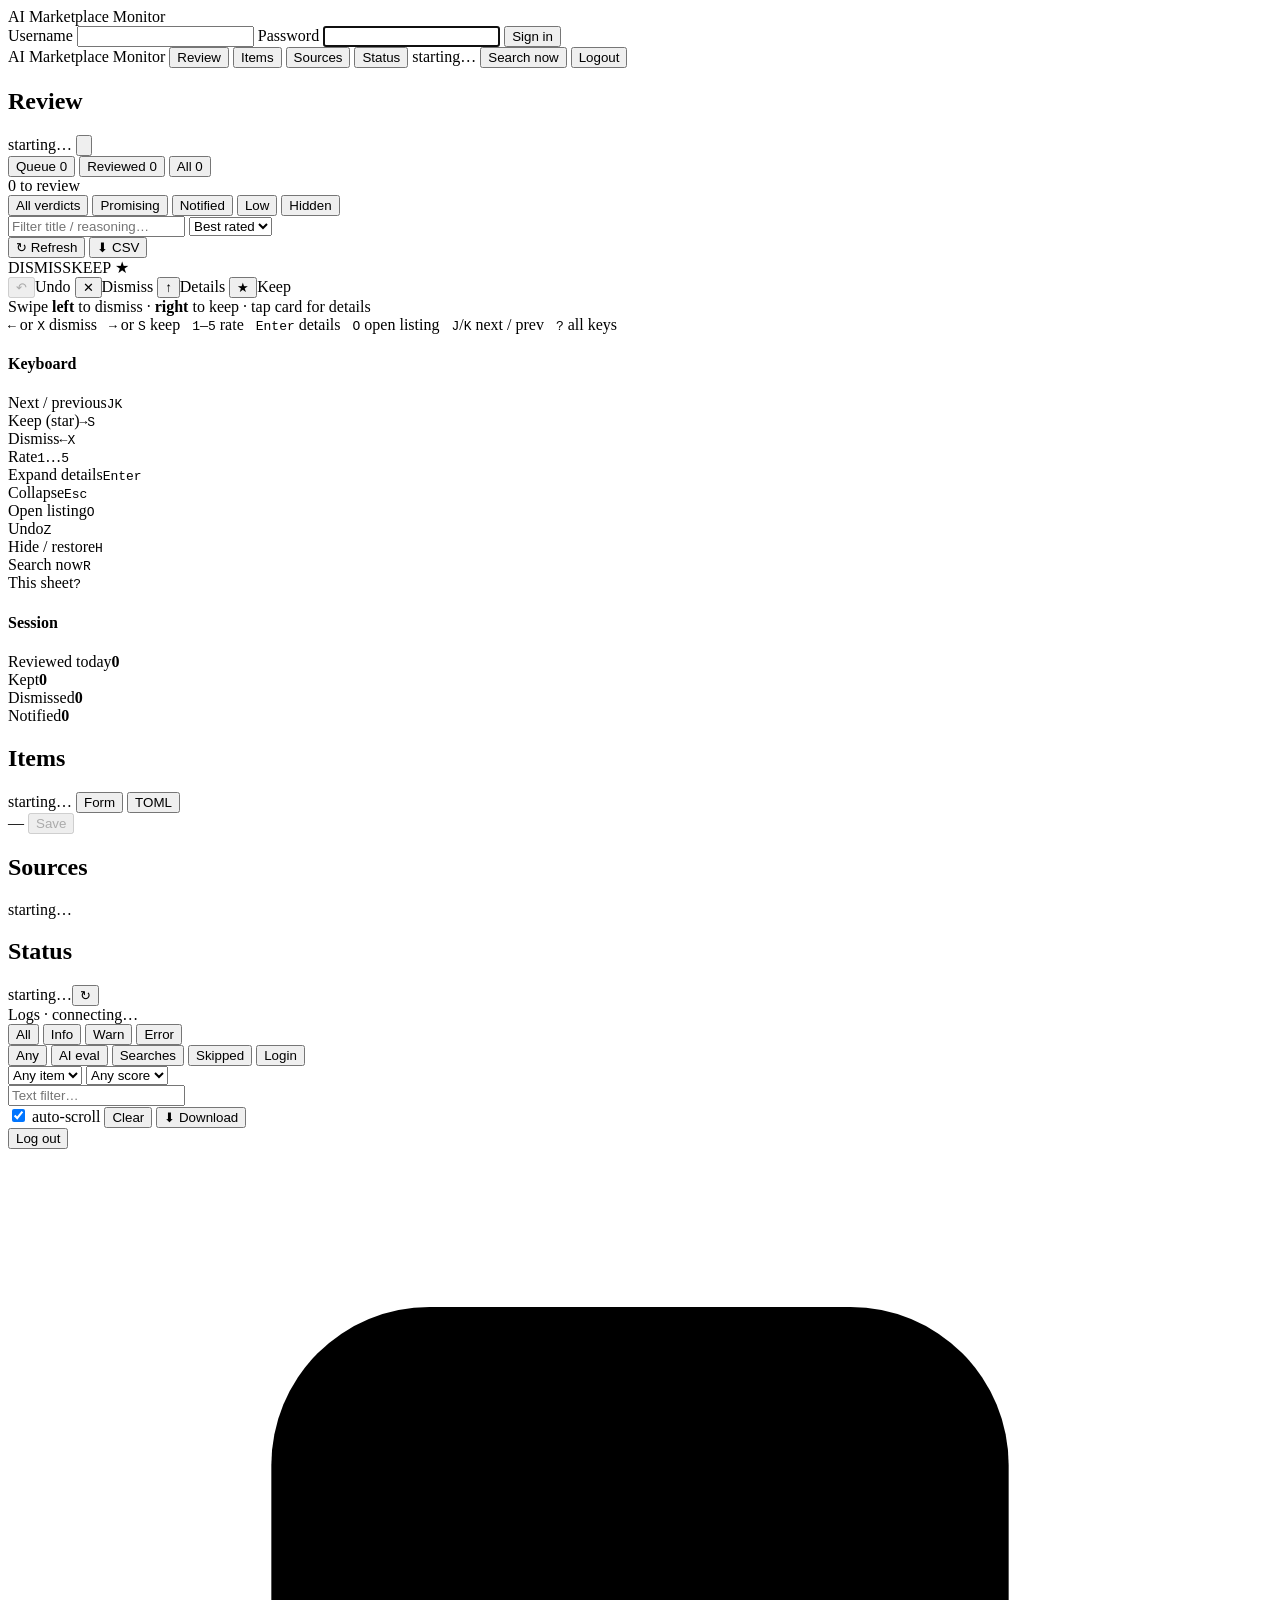
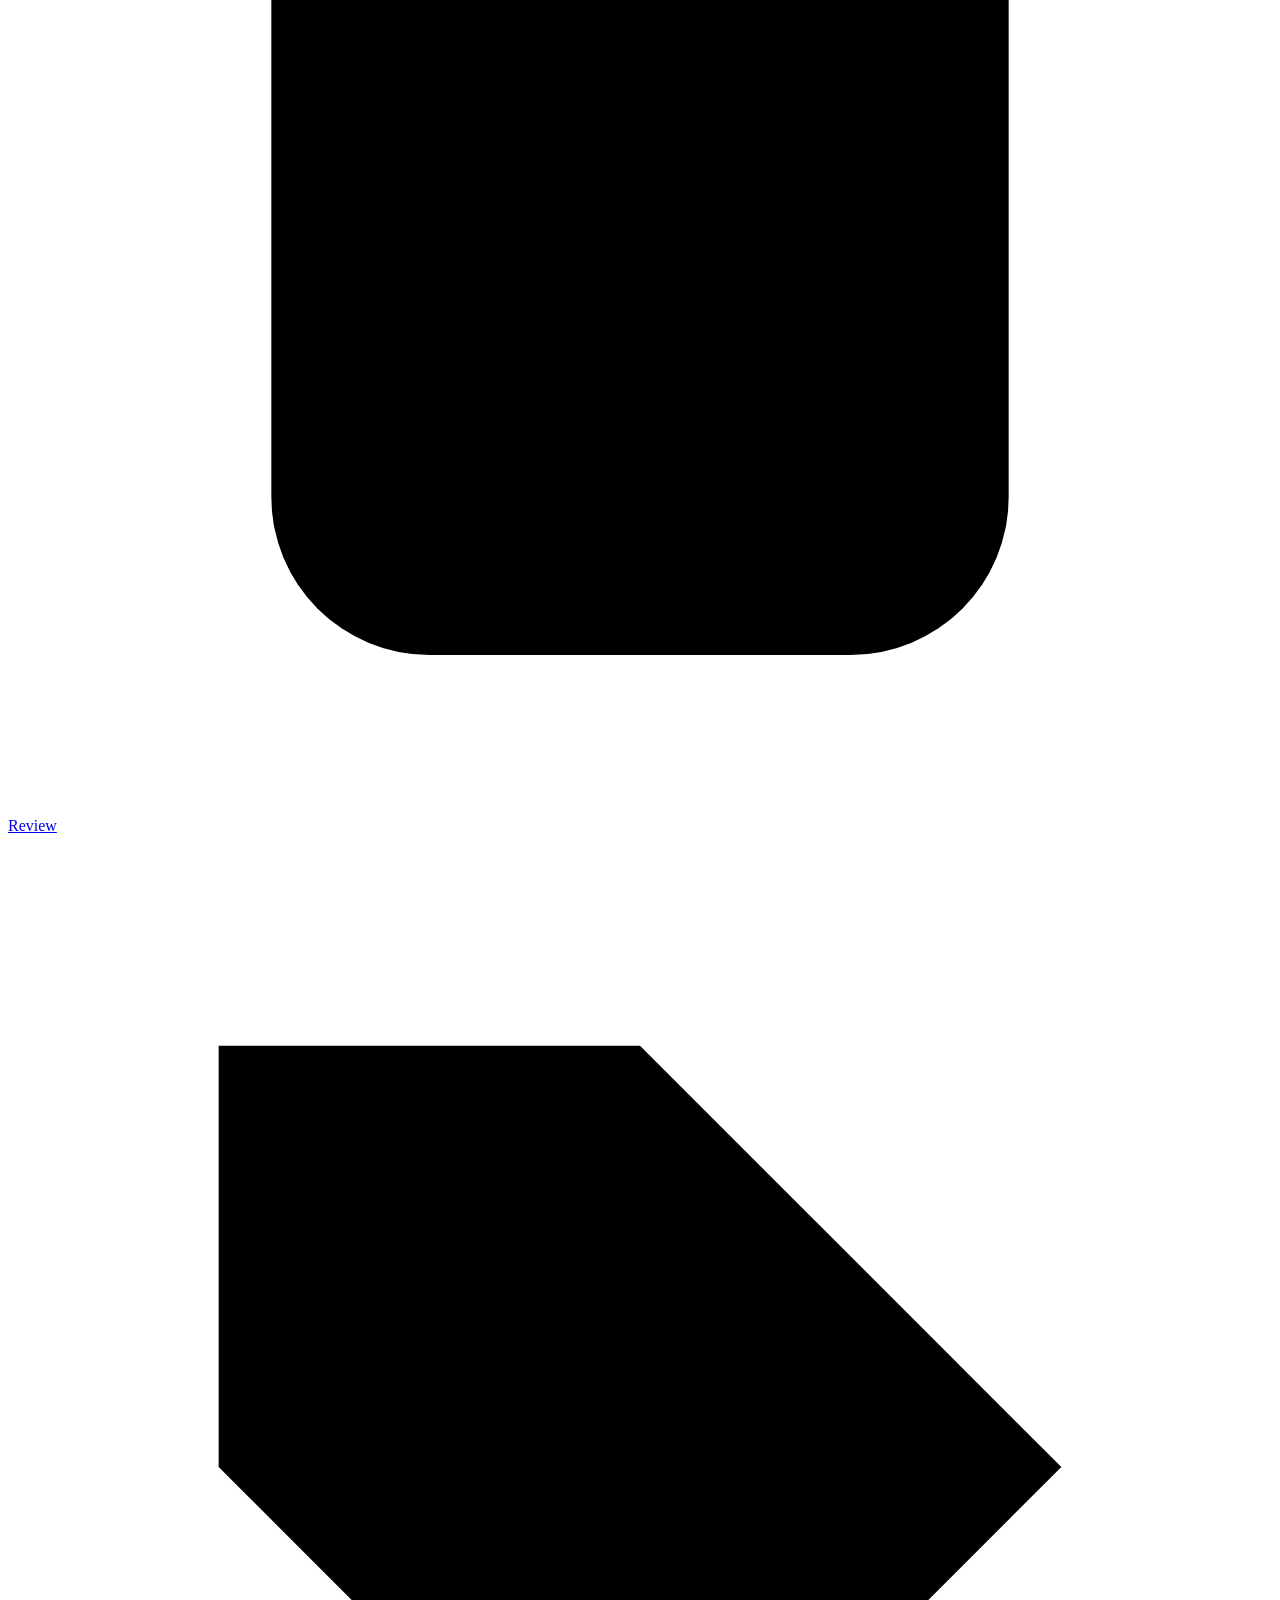
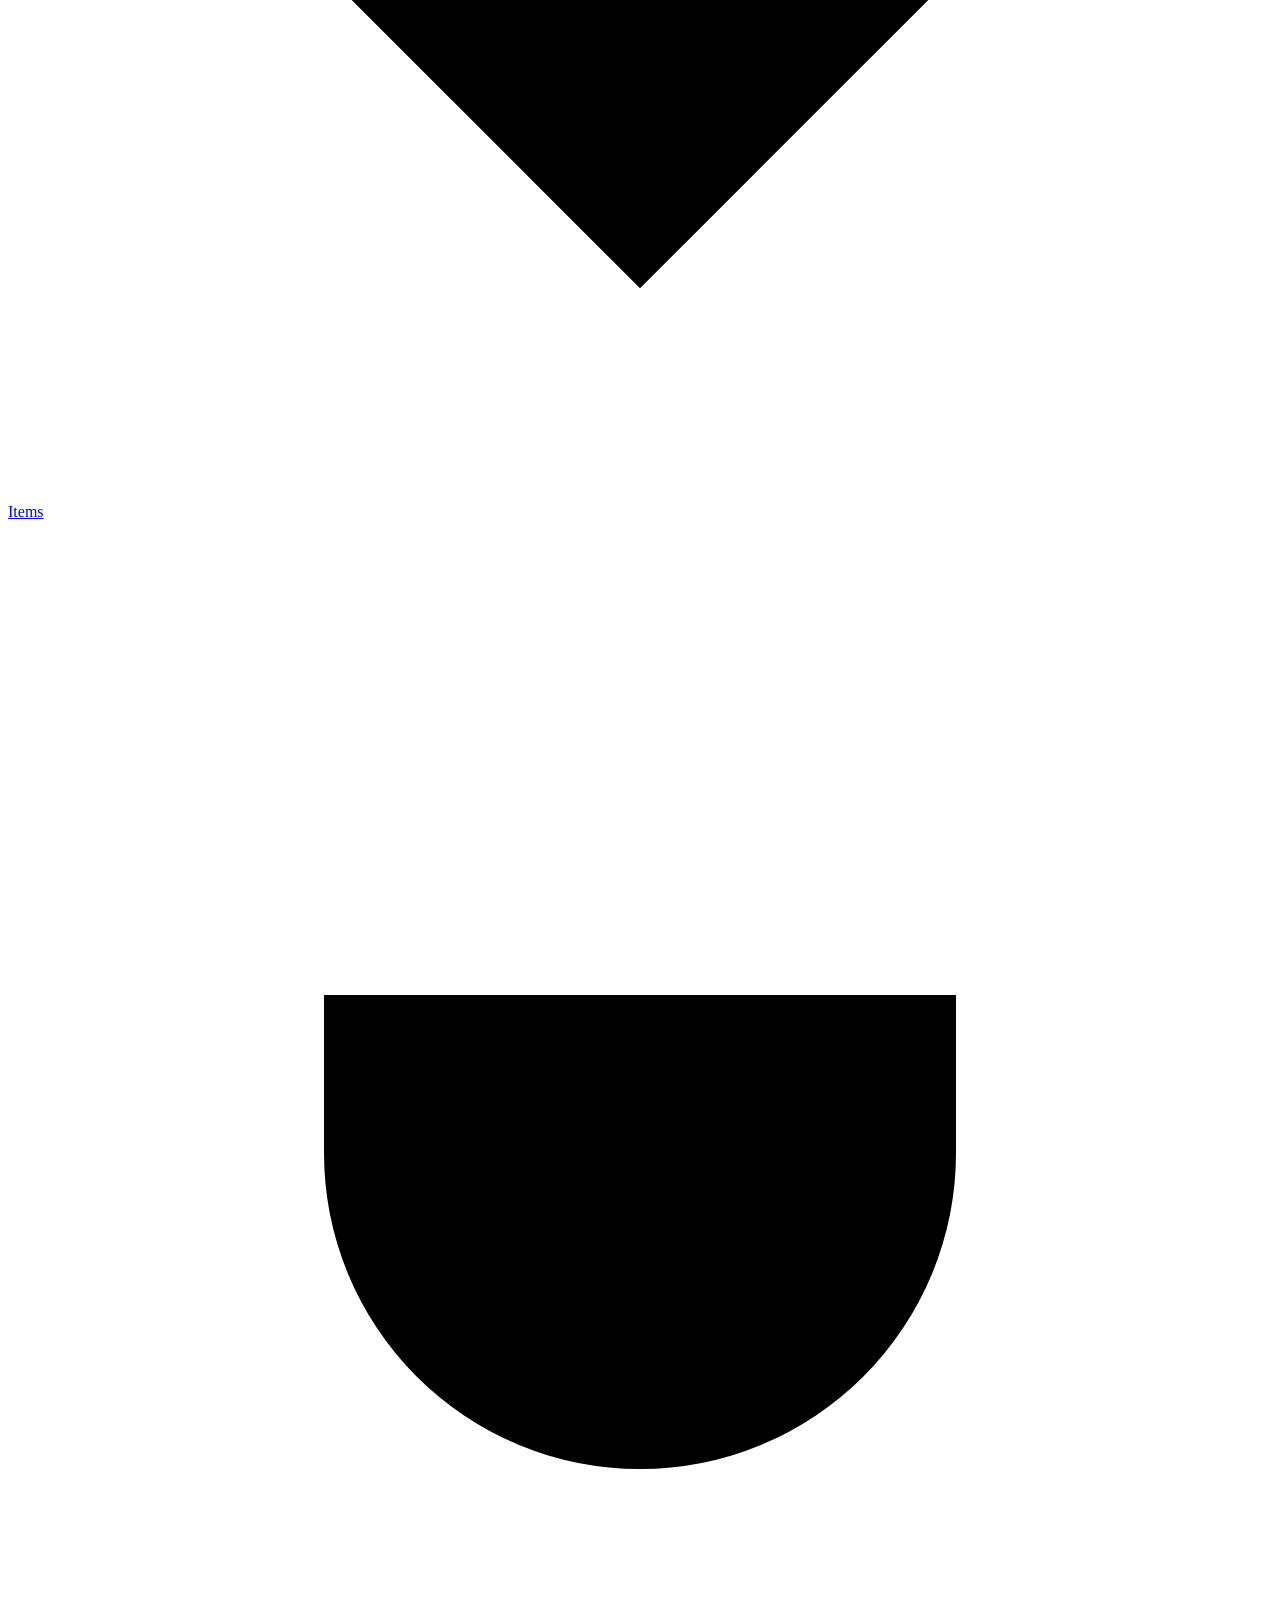
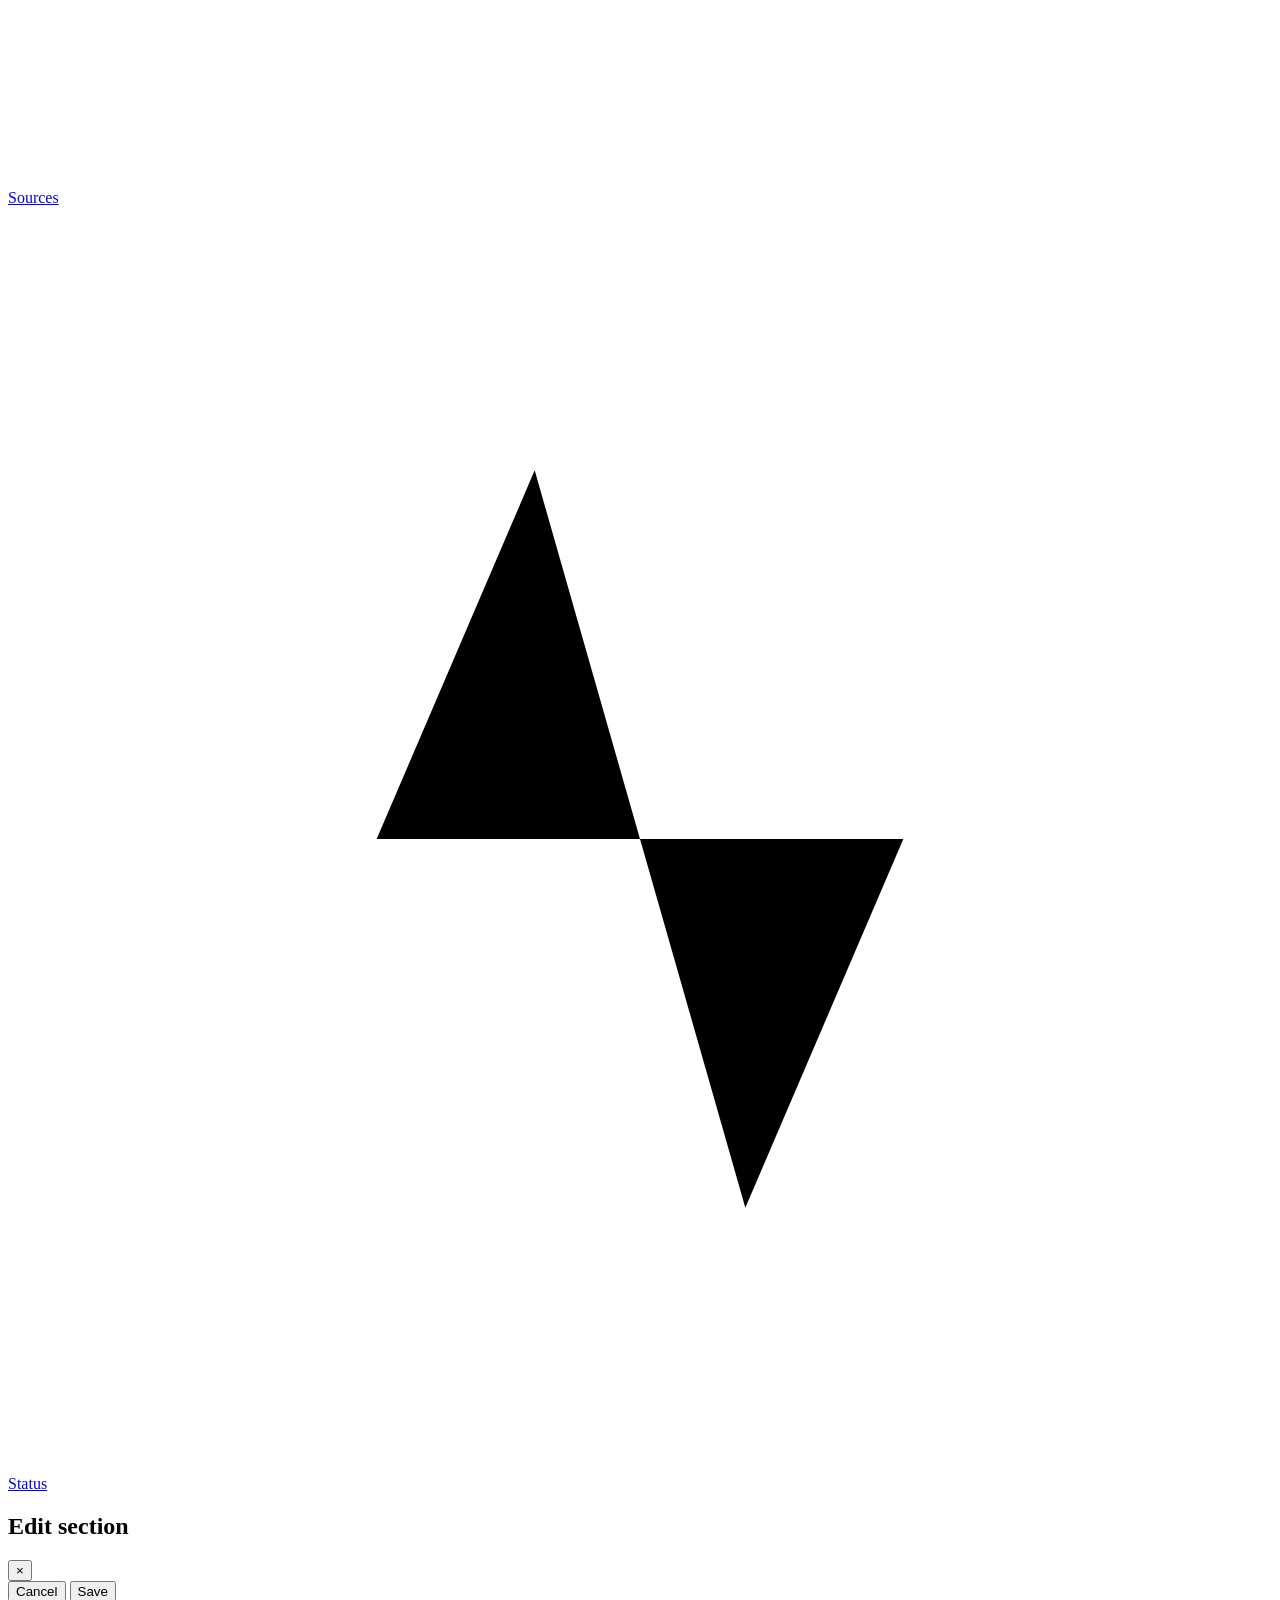
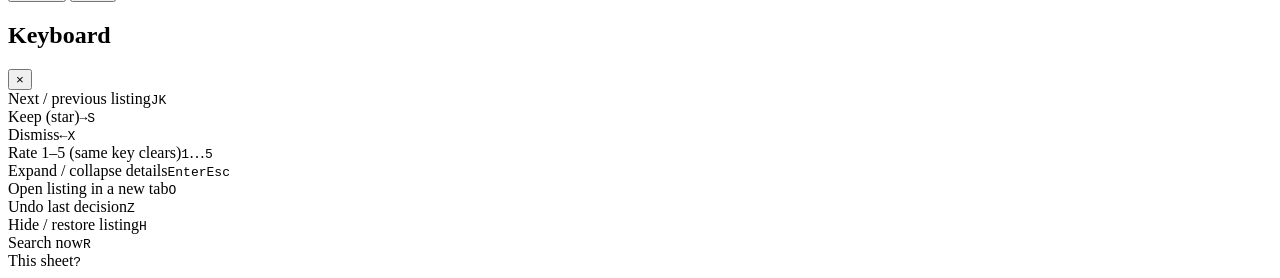
==== commit afb00e26: "feat(config): three score tiers — review_rating, rating, and a Low verdict "I really don't want to s" ====
--- a/src/ai_marketplace_monitor/webui/static/index.html
+++ b/src/ai_marketplace_monitor/webui/static/index.html
@@ -85,7 +85,7 @@
                   <button data-verdict="" class="chip on">All verdicts</button>
                   <button data-verdict="promising" class="chip">Promising</button>
                   <button data-verdict="notified" class="chip">Notified</button>
-                  <button data-verdict="dismissed" class="chip">Below threshold</button>
+                  <button data-verdict="low" class="chip" title="Scored under the review threshold — rated once, tracked, and skipped everywhere else">Low</button>
                   <button data-verdict="hidden" class="chip" title="Listings you dismissed — still tracked">Hidden</button>
                 </div>
                 <div class="frow">
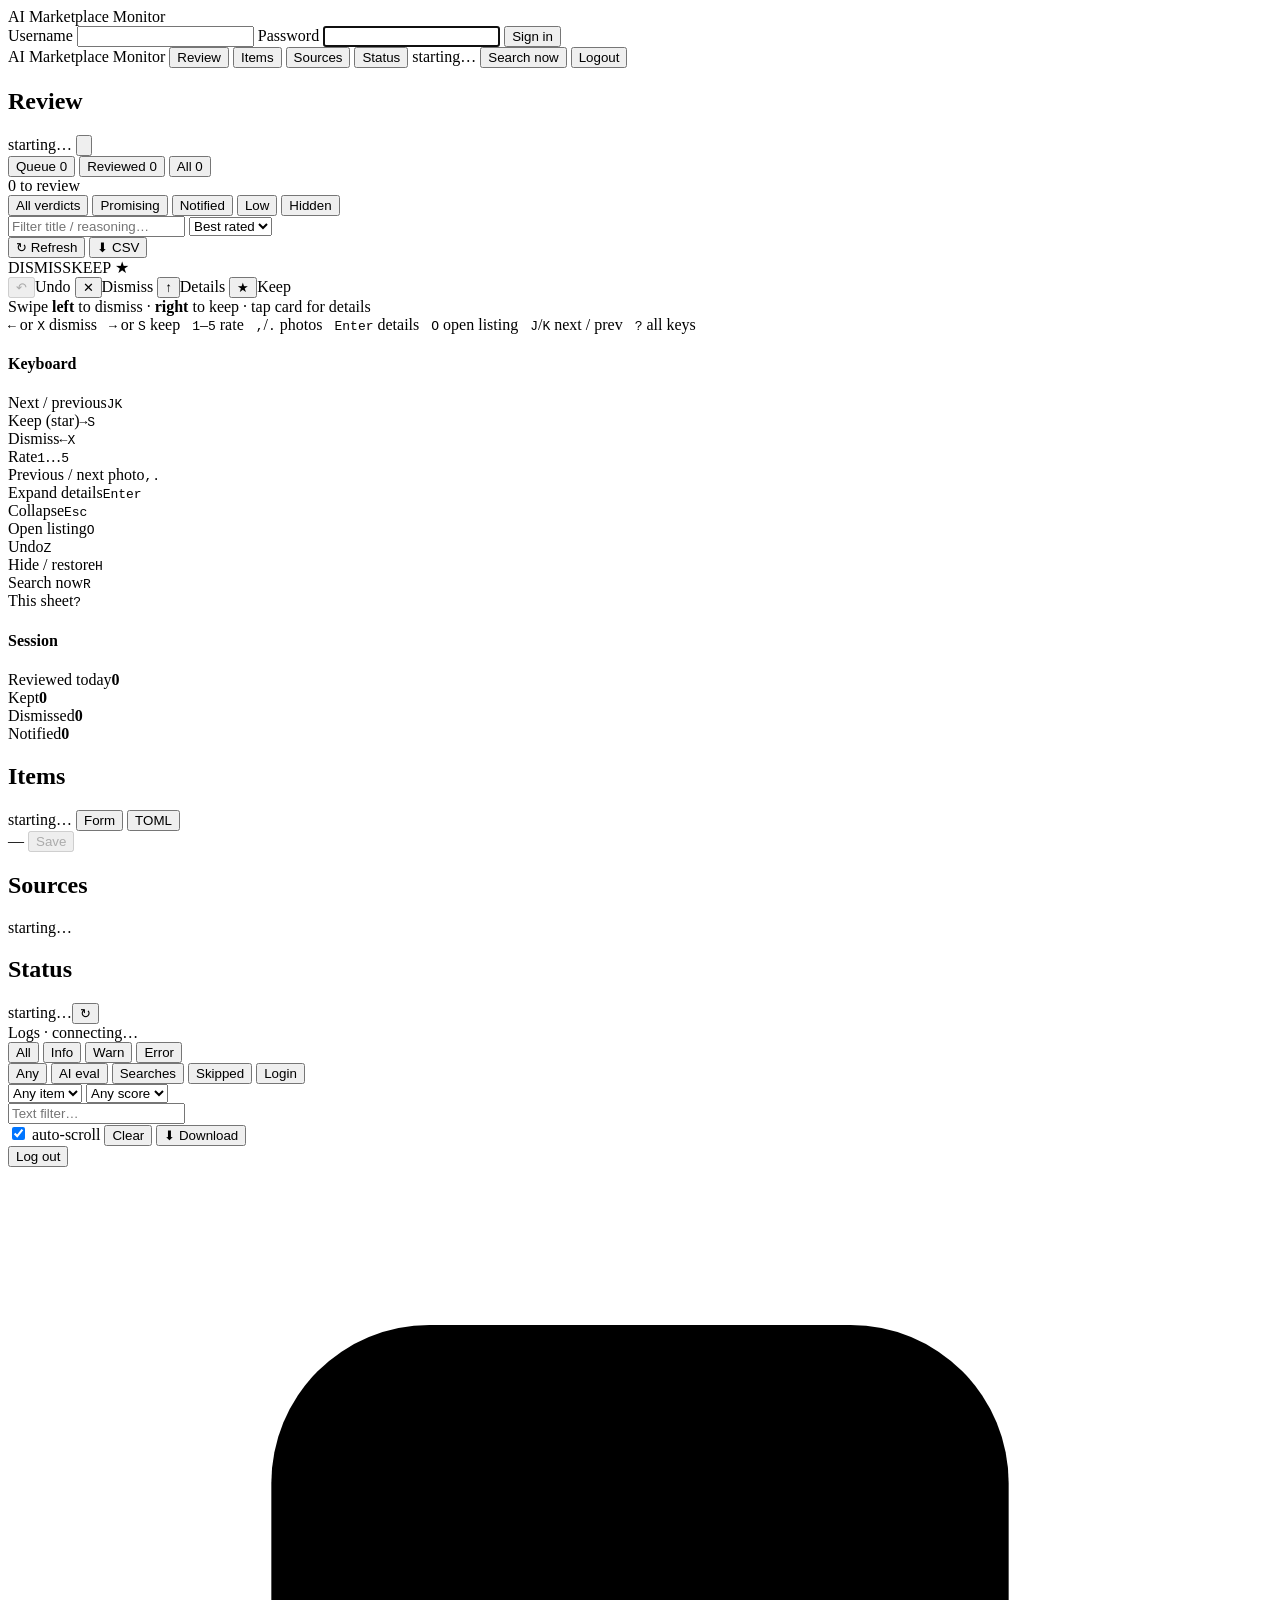
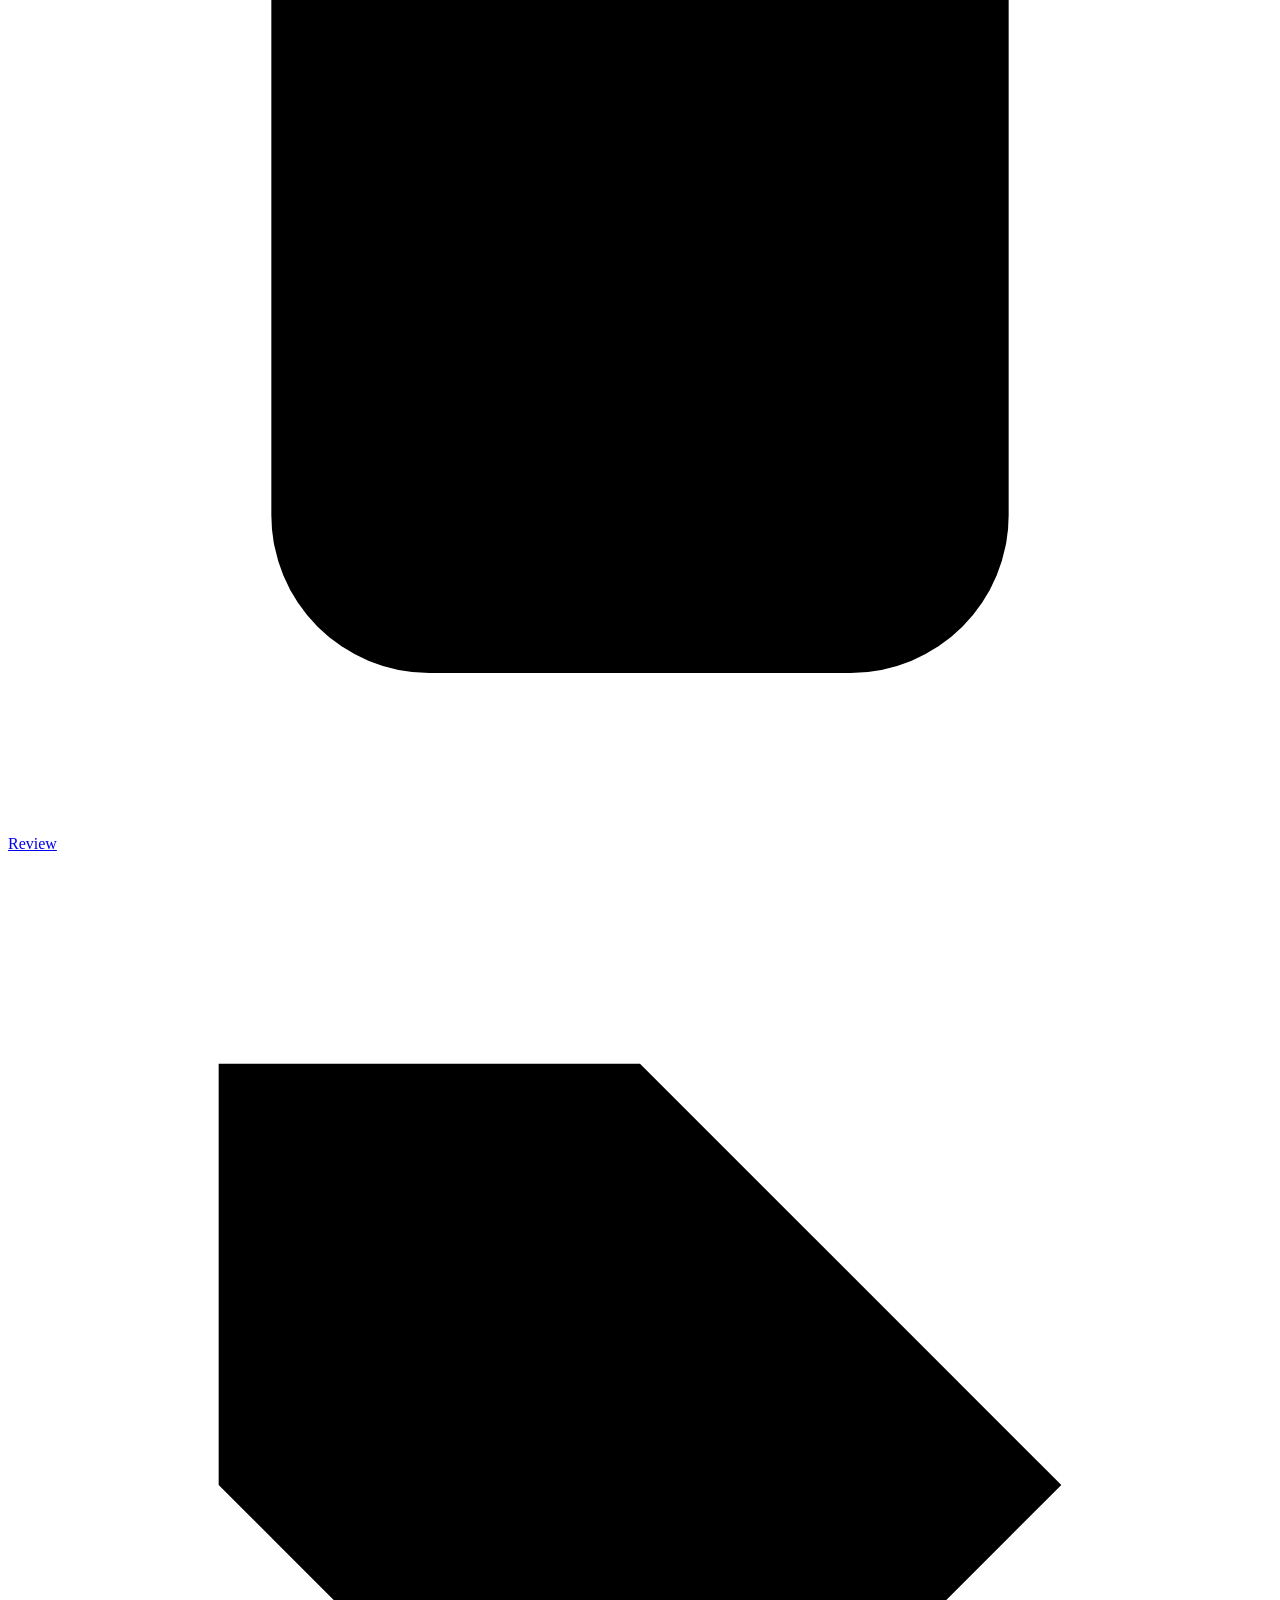
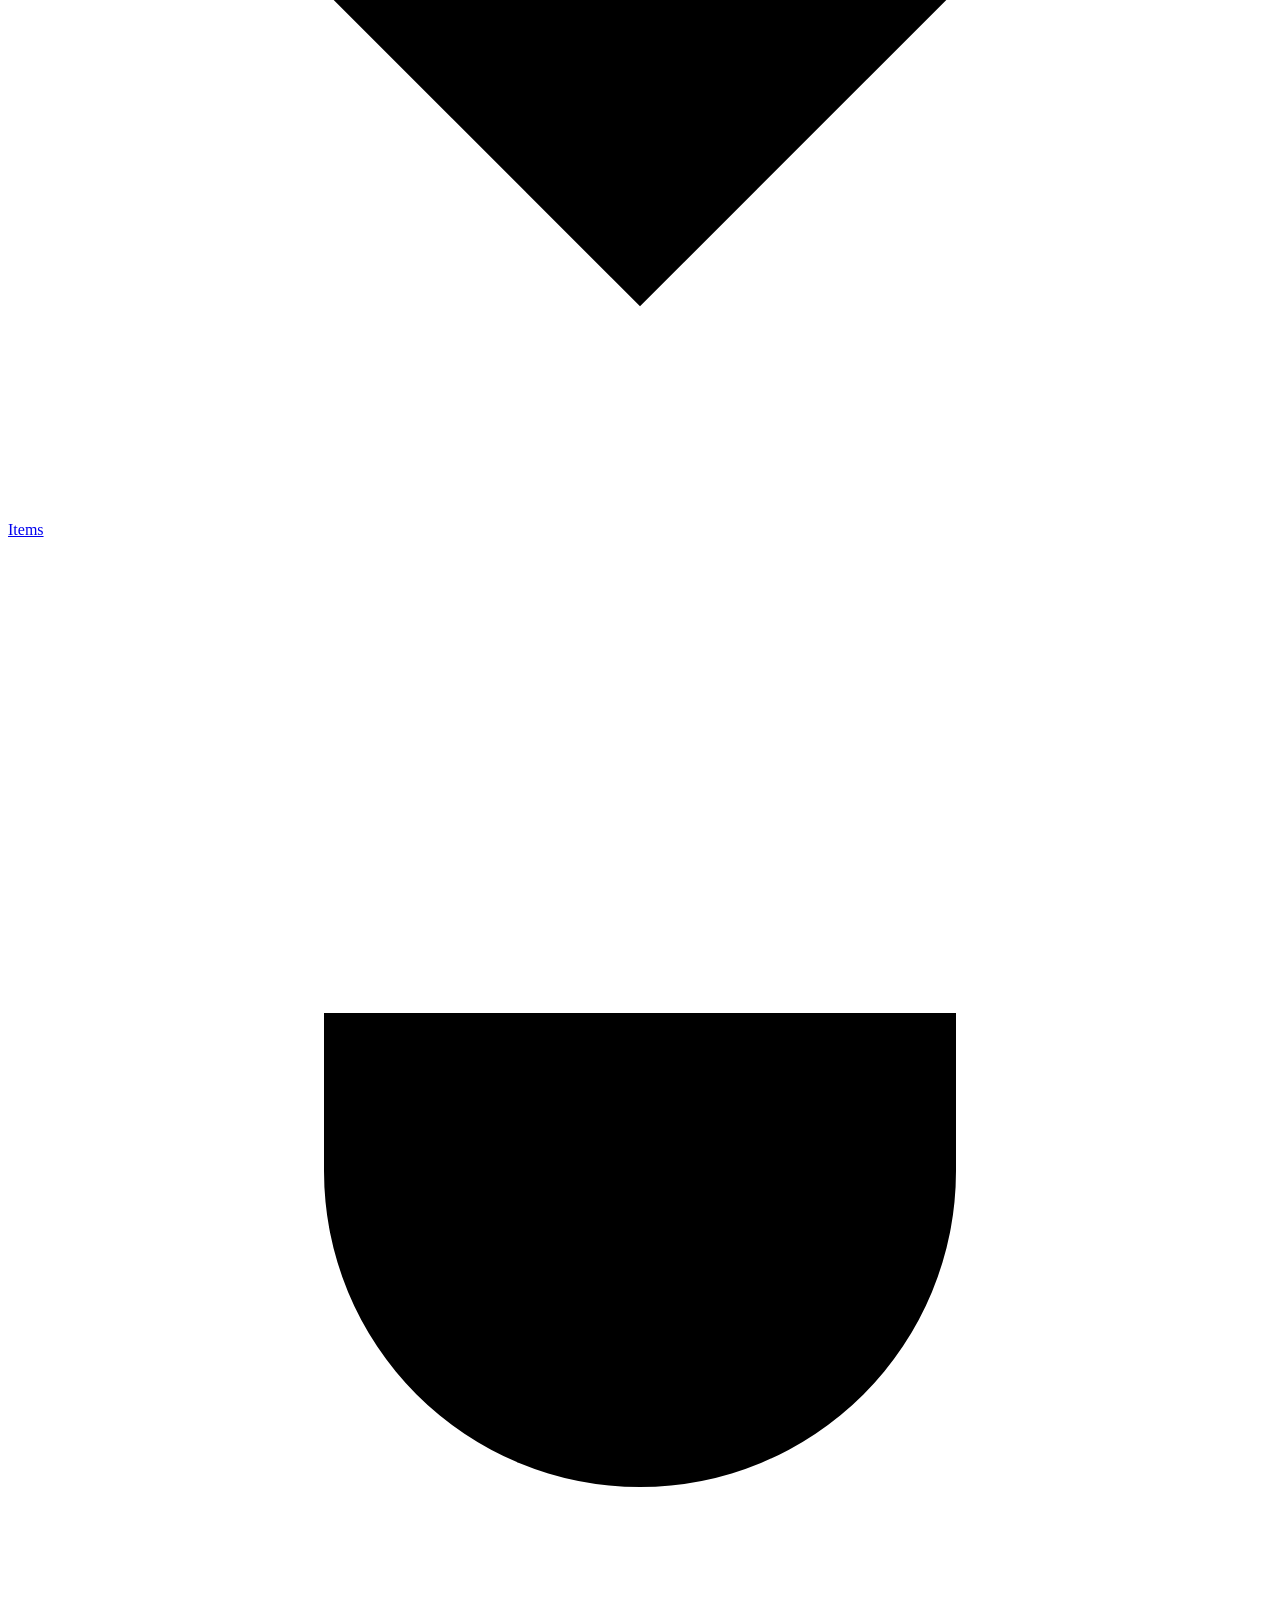
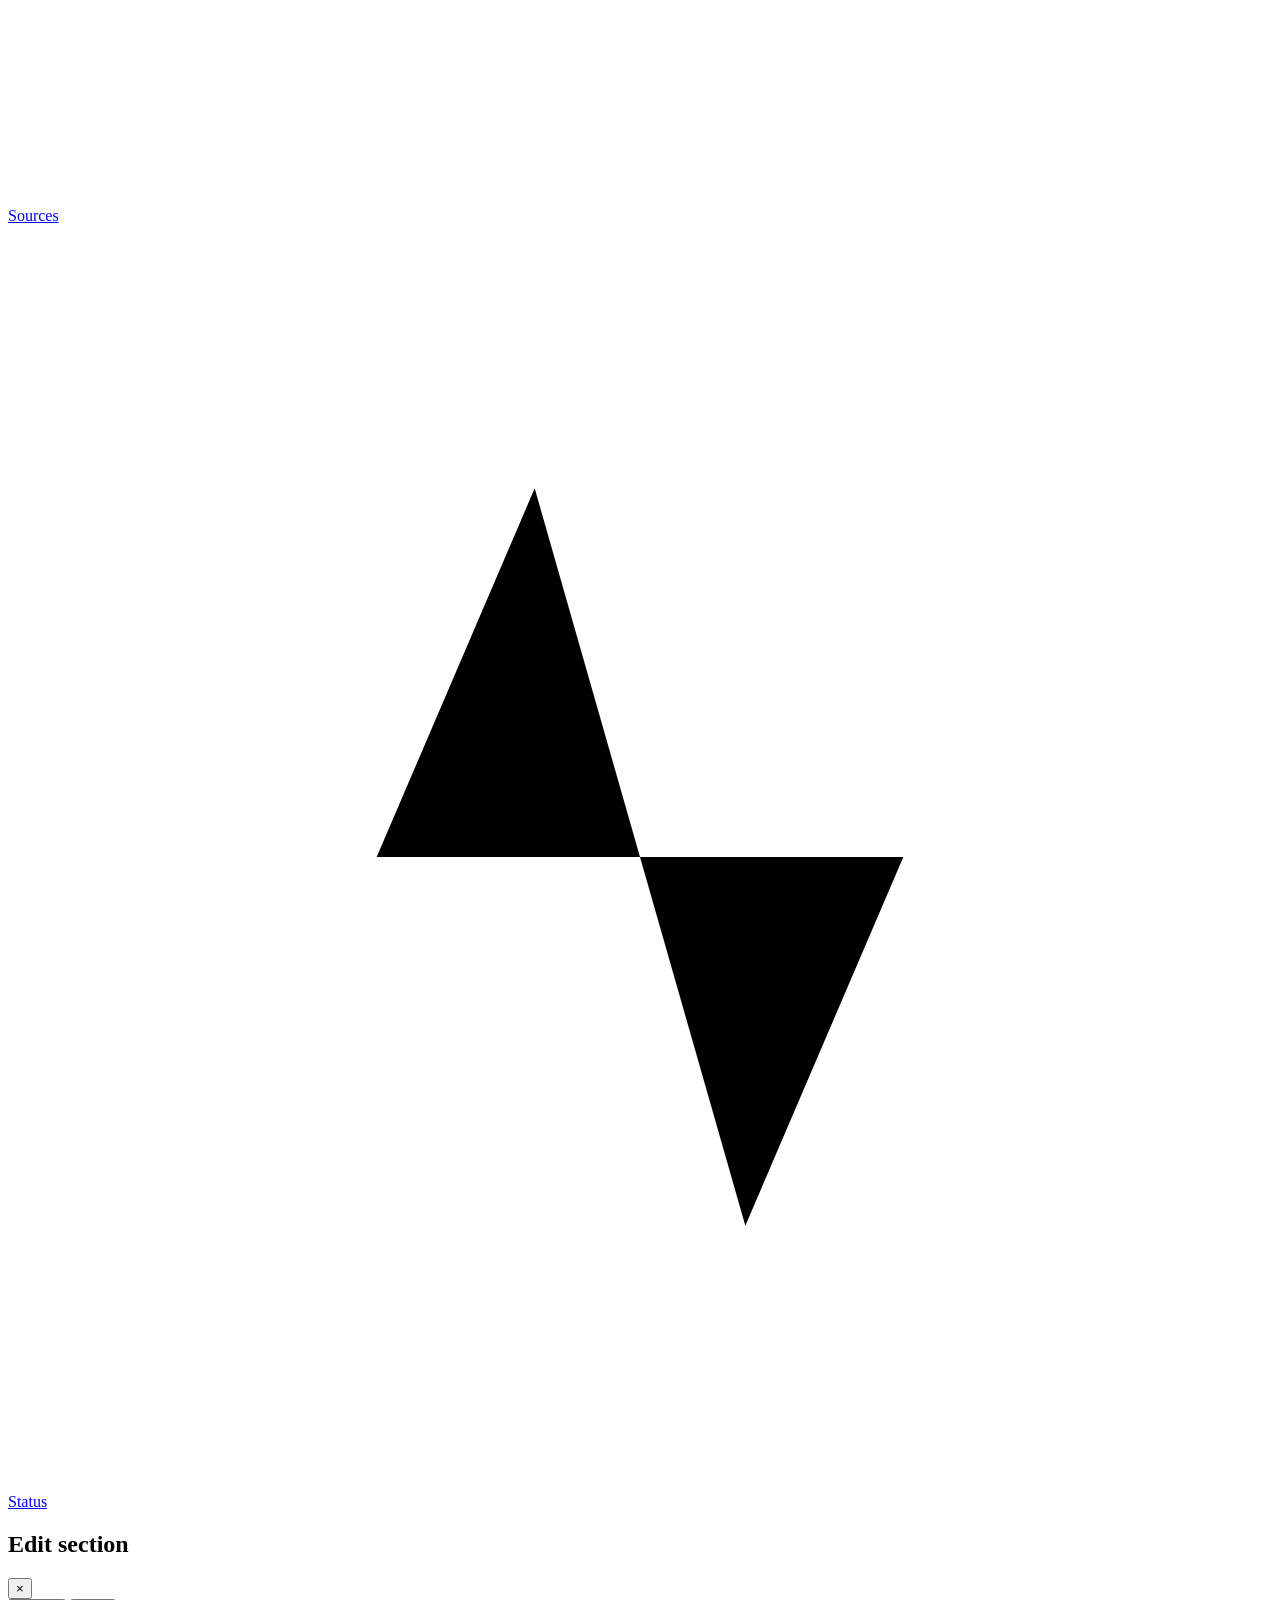
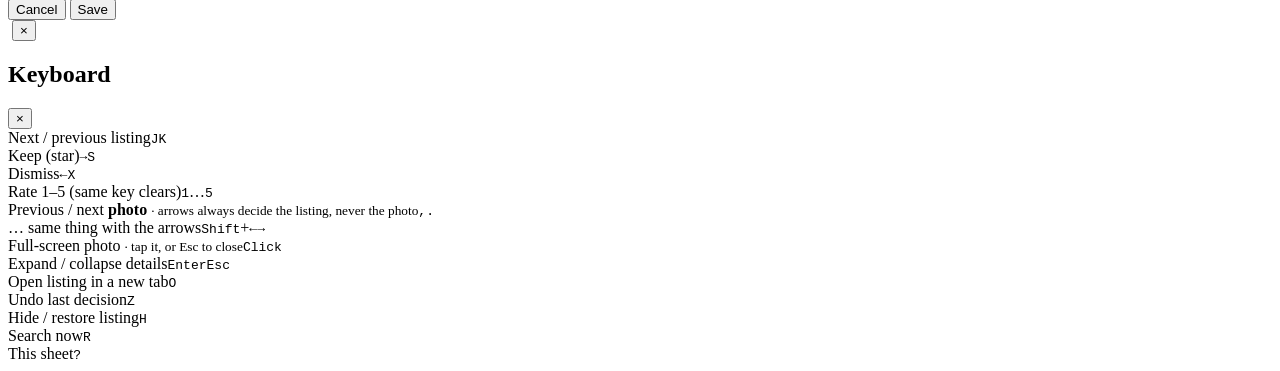
==== commit a17fe885: "feat(photos): every listing photo, and never a stranger's face Two problems, one code path.  The gal" ====
--- a/src/ai_marketplace_monitor/webui/static/index.html
+++ b/src/ai_marketplace_monitor/webui/static/index.html
@@ -117,7 +117,7 @@
                 <span class="w"><button class="rb yes" id="act-keep" aria-label="Keep" title="Keep (→ / S)">★</button><span class="lbl">Keep</span></span>
               </div>
               <div class="swipehint" id="swipehint">Swipe <b>left</b> to dismiss · <b>right</b> to keep · tap card for details</div>
-              <div class="dkeys"><kbd>←</kbd> or <kbd>X</kbd> dismiss &nbsp; <kbd>→</kbd> or <kbd>S</kbd> keep &nbsp; <kbd>1</kbd>–<kbd>5</kbd> rate &nbsp; <kbd>Enter</kbd> details &nbsp; <kbd>O</kbd> open listing &nbsp; <kbd>J</kbd>/<kbd>K</kbd> next / prev &nbsp; <kbd>?</kbd> all keys</div>
+              <div class="dkeys"><kbd>←</kbd> or <kbd>X</kbd> dismiss &nbsp; <kbd>→</kbd> or <kbd>S</kbd> keep &nbsp; <kbd>1</kbd>–<kbd>5</kbd> rate &nbsp; <kbd>,</kbd>/<kbd>.</kbd> photos &nbsp; <kbd>Enter</kbd> details &nbsp; <kbd>O</kbd> open listing &nbsp; <kbd>J</kbd>/<kbd>K</kbd> next / prev &nbsp; <kbd>?</kbd> all keys</div>
             </div>
 
             <!-- Reviewed / All: lists -->
@@ -132,6 +132,7 @@
             <div class="k"><span>Keep (star)</span><span><kbd>→</kbd><kbd>S</kbd></span></div>
             <div class="k"><span>Dismiss</span><span><kbd>←</kbd><kbd>X</kbd></span></div>
             <div class="k"><span>Rate</span><span><kbd>1</kbd>…<kbd>5</kbd></span></div>
+            <div class="k"><span>Previous / next photo</span><span><kbd>,</kbd><kbd>.</kbd></span></div>
             <div class="k"><span>Expand details</span><span><kbd>Enter</kbd></span></div>
             <div class="k"><span>Collapse</span><span><kbd>Esc</kbd></span></div>
             <div class="k"><span>Open listing</span><span><kbd>O</kbd></span></div>
@@ -266,6 +267,18 @@
     </div>
   </div>
 
+  <!-- ================= Photo lightbox =================
+       Class "modal" on purpose: it makes the global Esc and "?" handlers,
+       and the review keys, treat a full-screen photo as the modal it is. -->
+  <div id="lightbox" class="modal hidden" role="dialog" aria-label="Listing photo">
+    <div class="modal-backdrop" id="lightbox-backdrop"></div>
+    <div class="lb-stage">
+      <img id="lightbox-img" alt="" />
+      <span id="lightbox-count"></span>
+      <button class="ib" id="lightbox-close" aria-label="Close photo" title="Close (Esc)">×</button>
+    </div>
+  </div>
+
   <!-- ================= Keyboard cheatsheet ================= -->
   <div id="keys-modal" class="modal hidden">
     <div class="modal-backdrop"></div>
@@ -276,6 +289,9 @@
         <div class="k"><span>Keep (star)</span><span><kbd>→</kbd><kbd>S</kbd></span></div>
         <div class="k"><span>Dismiss</span><span><kbd>←</kbd><kbd>X</kbd></span></div>
         <div class="k"><span>Rate 1–5 (same key clears)</span><span><kbd>1</kbd>…<kbd>5</kbd></span></div>
+        <div class="k"><span>Previous / next <b>photo</b> <small>· arrows always decide the listing, never the photo</small></span><span><kbd>,</kbd><kbd>.</kbd></span></div>
+        <div class="k"><span>… same thing with the arrows</span><span><kbd>Shift</kbd>+<kbd>←</kbd><kbd>→</kbd></span></div>
+        <div class="k"><span>Full-screen photo <small>· tap it, or Esc to close</small></span><span><kbd>Click</kbd></span></div>
         <div class="k"><span>Expand / collapse details</span><span><kbd>Enter</kbd><kbd>Esc</kbd></span></div>
         <div class="k"><span>Open listing in a new tab</span><span><kbd>O</kbd></span></div>
         <div class="k"><span>Undo last decision</span><span><kbd>Z</kbd></span></div>
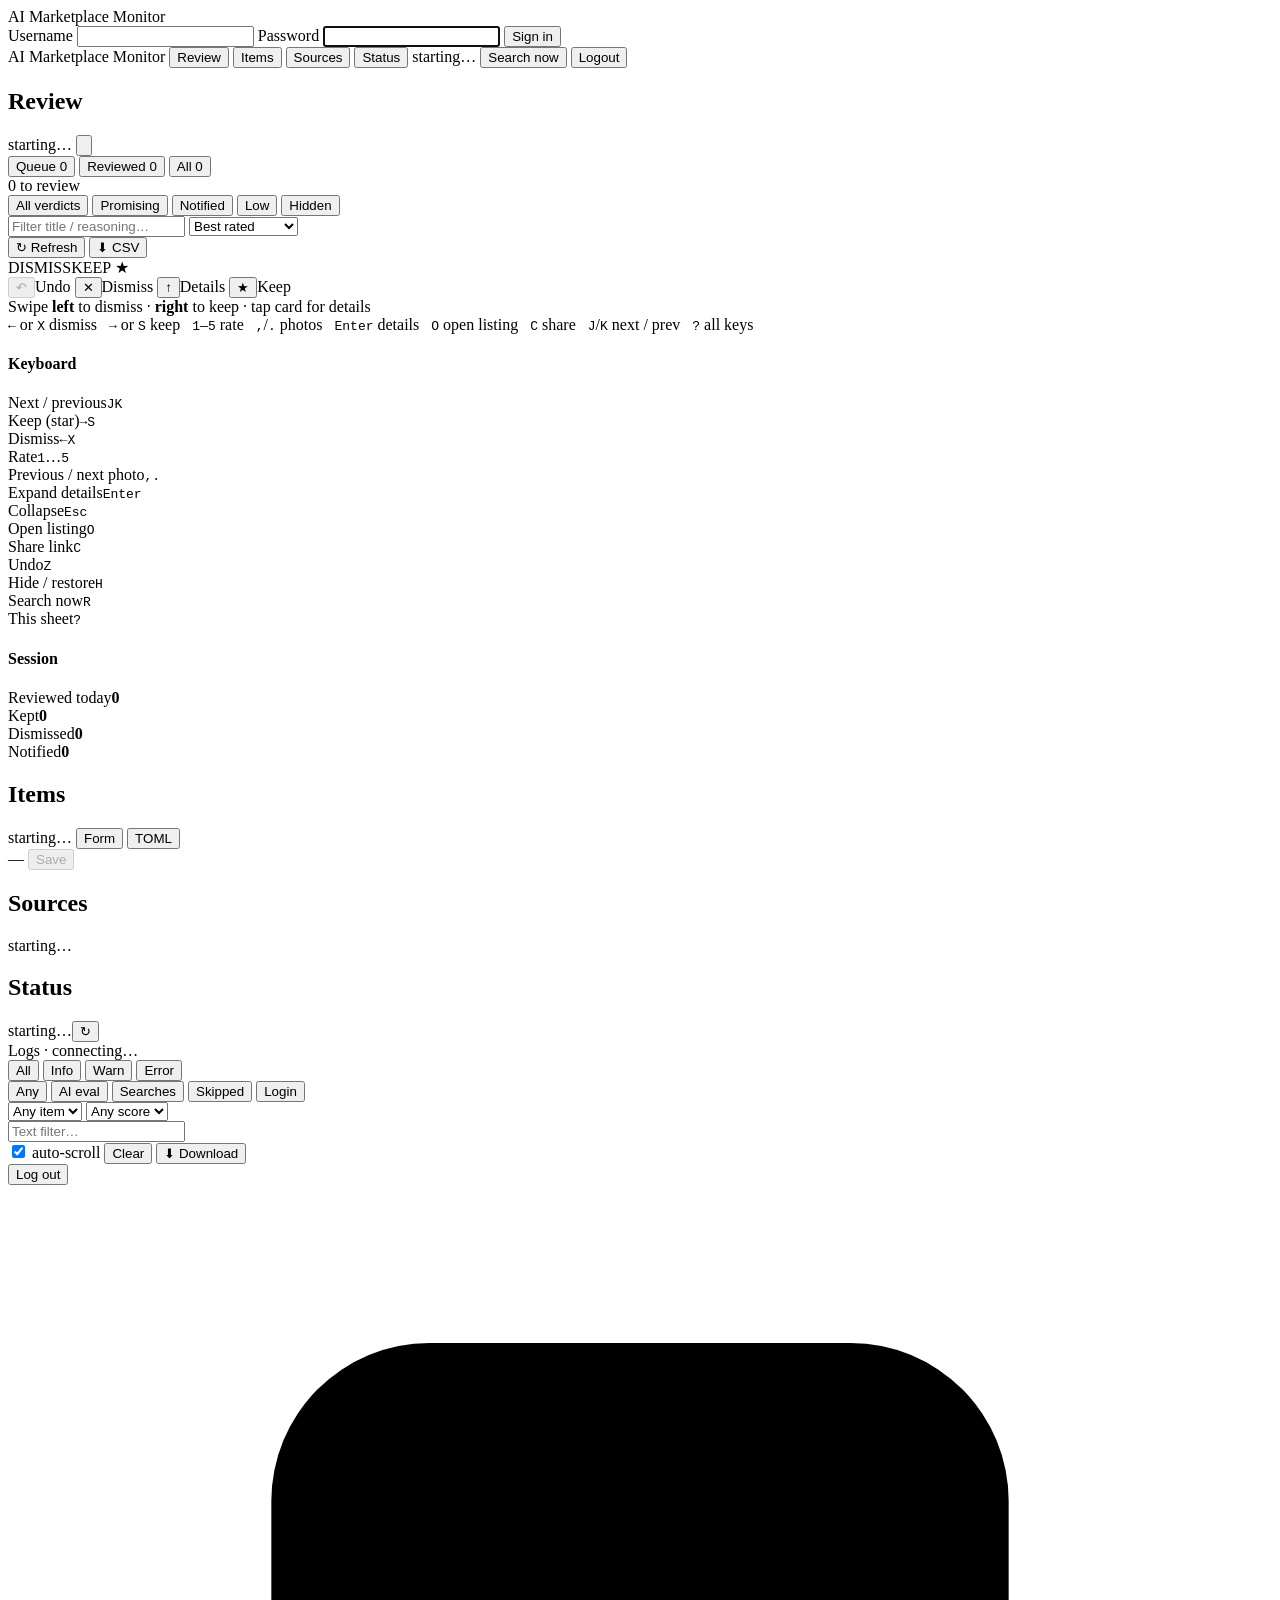
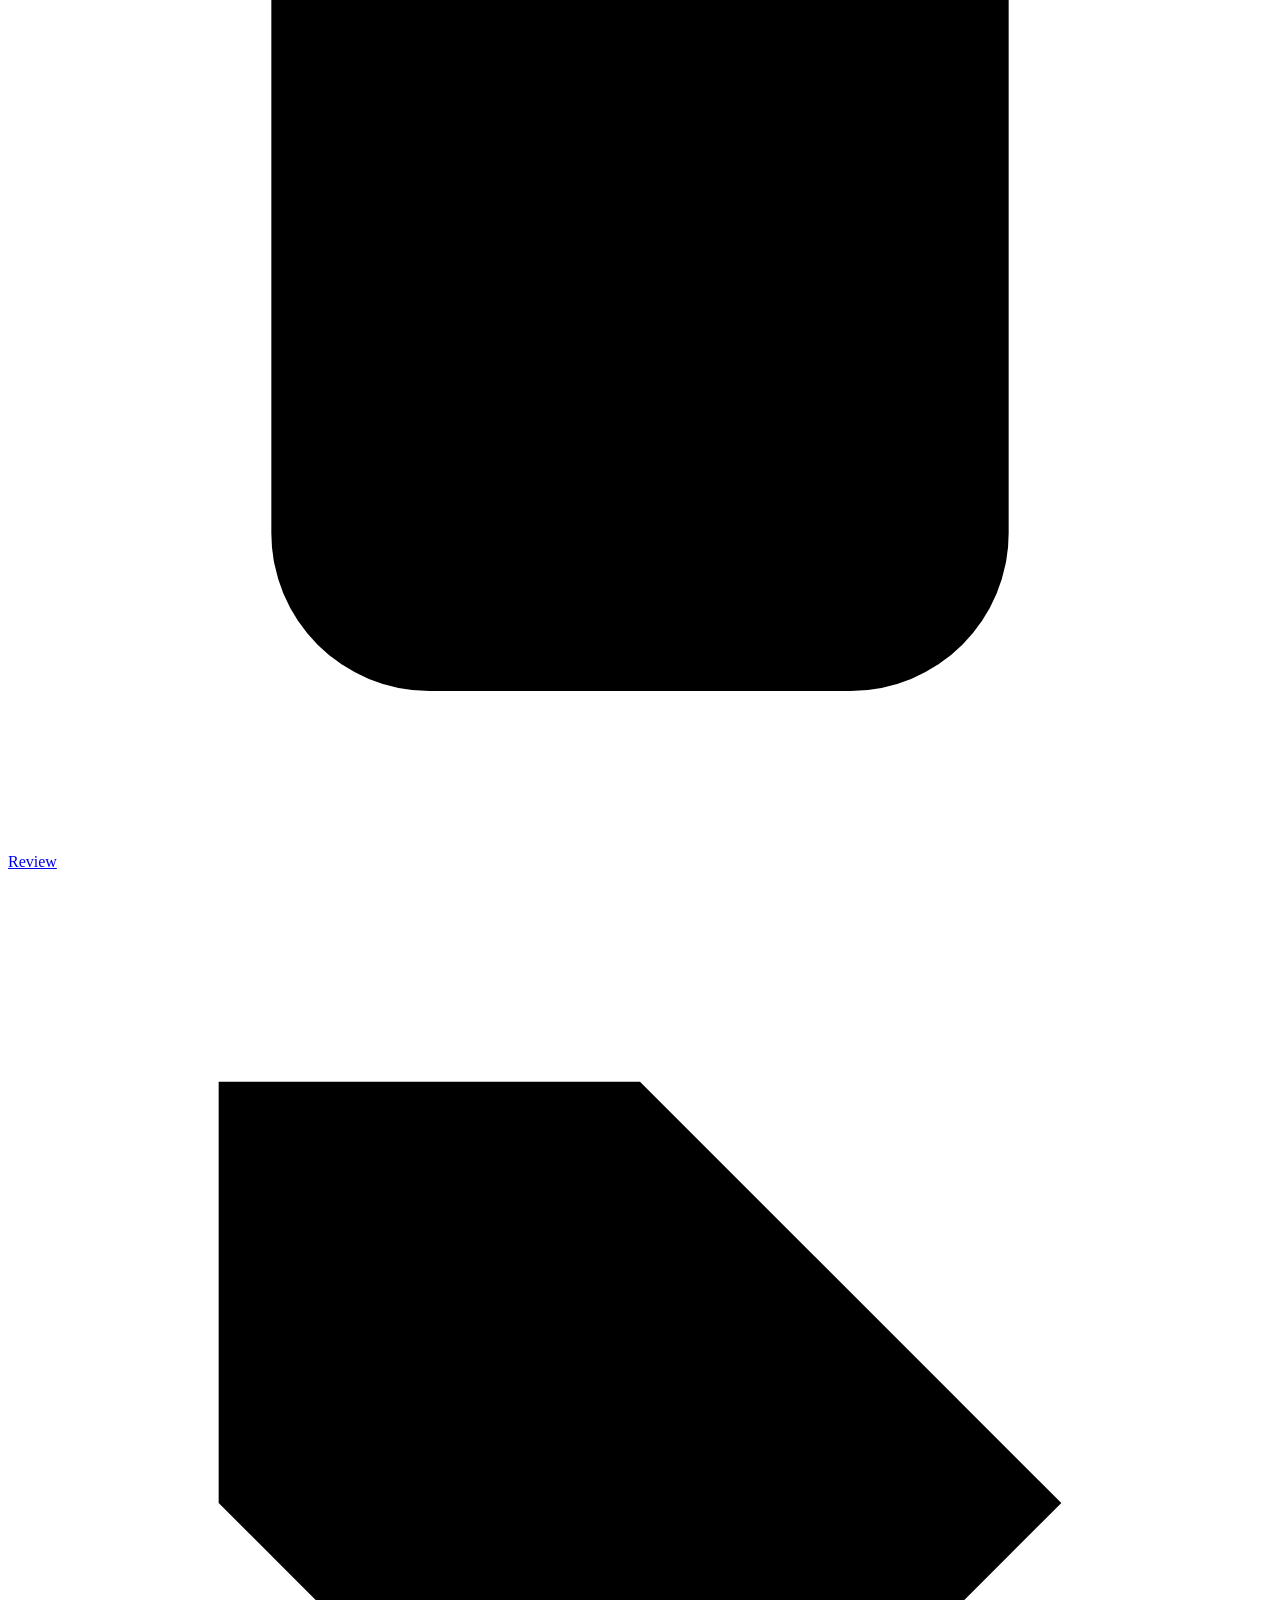
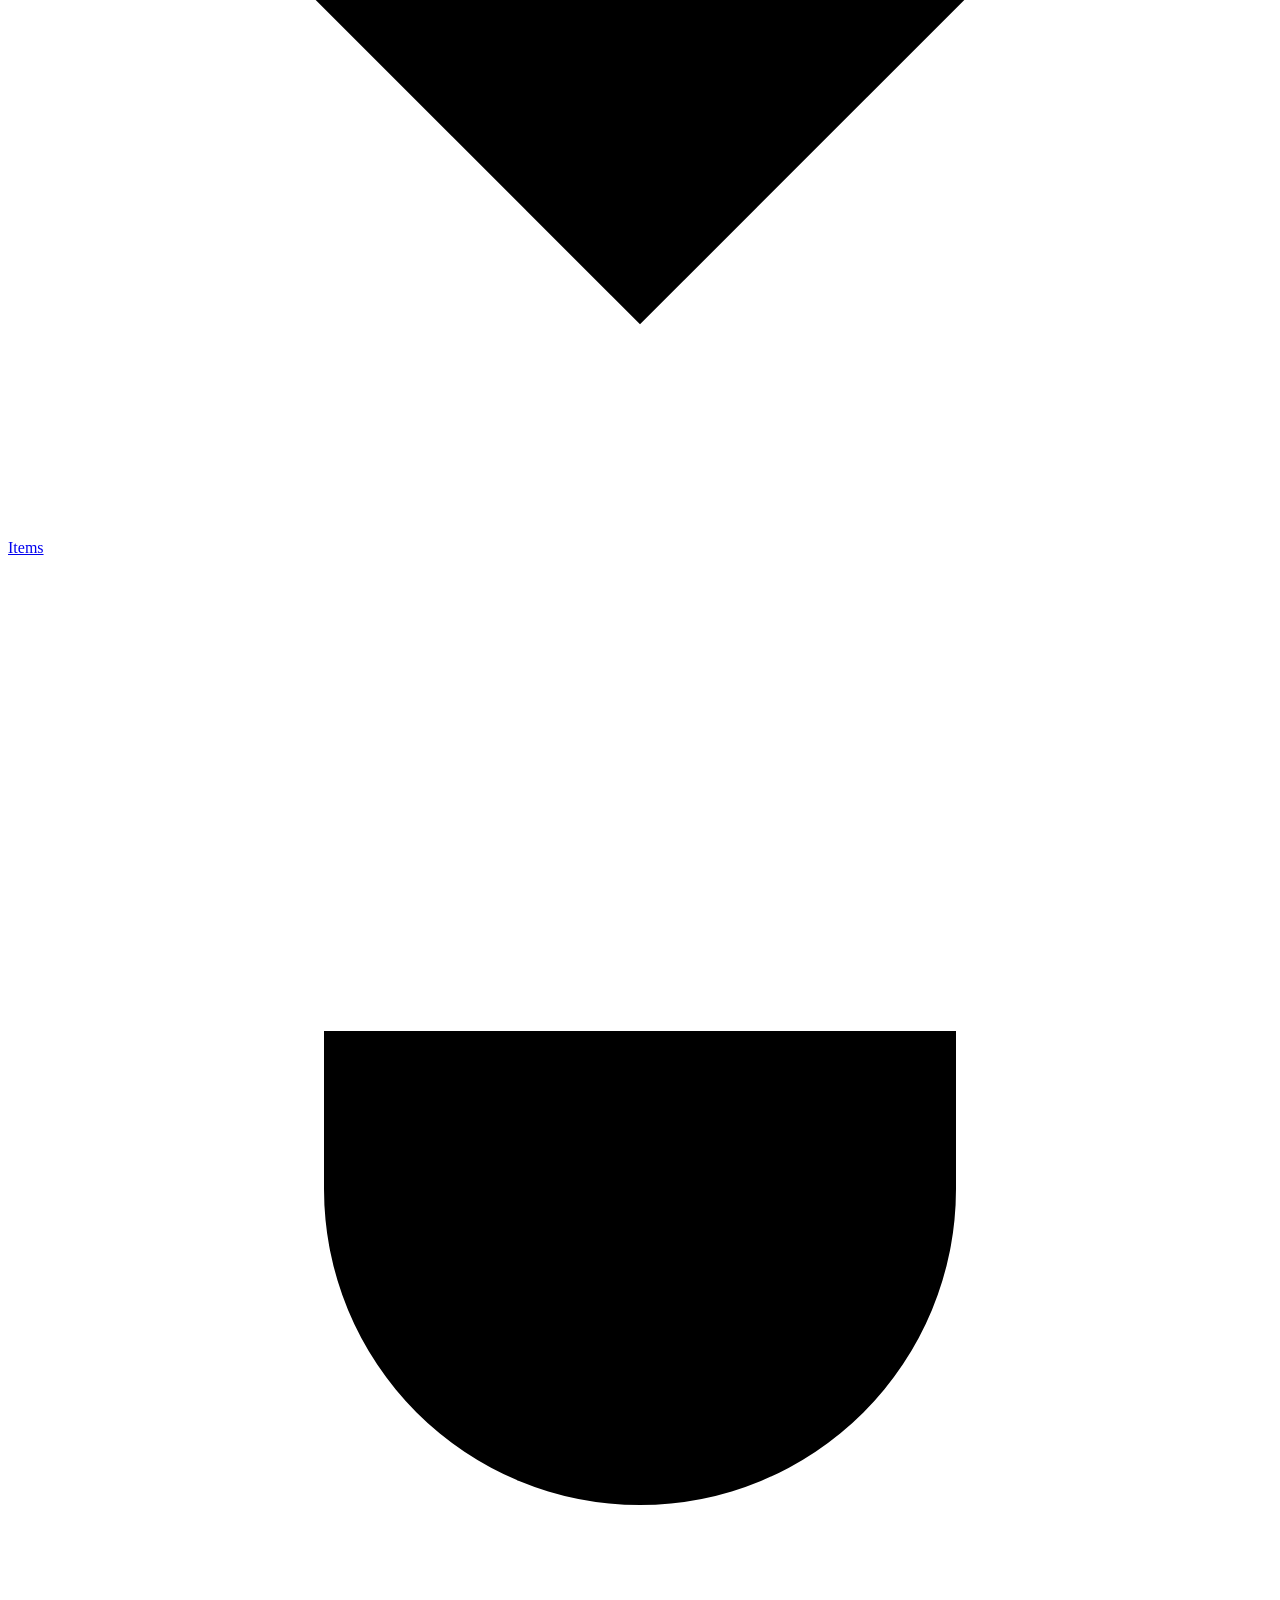
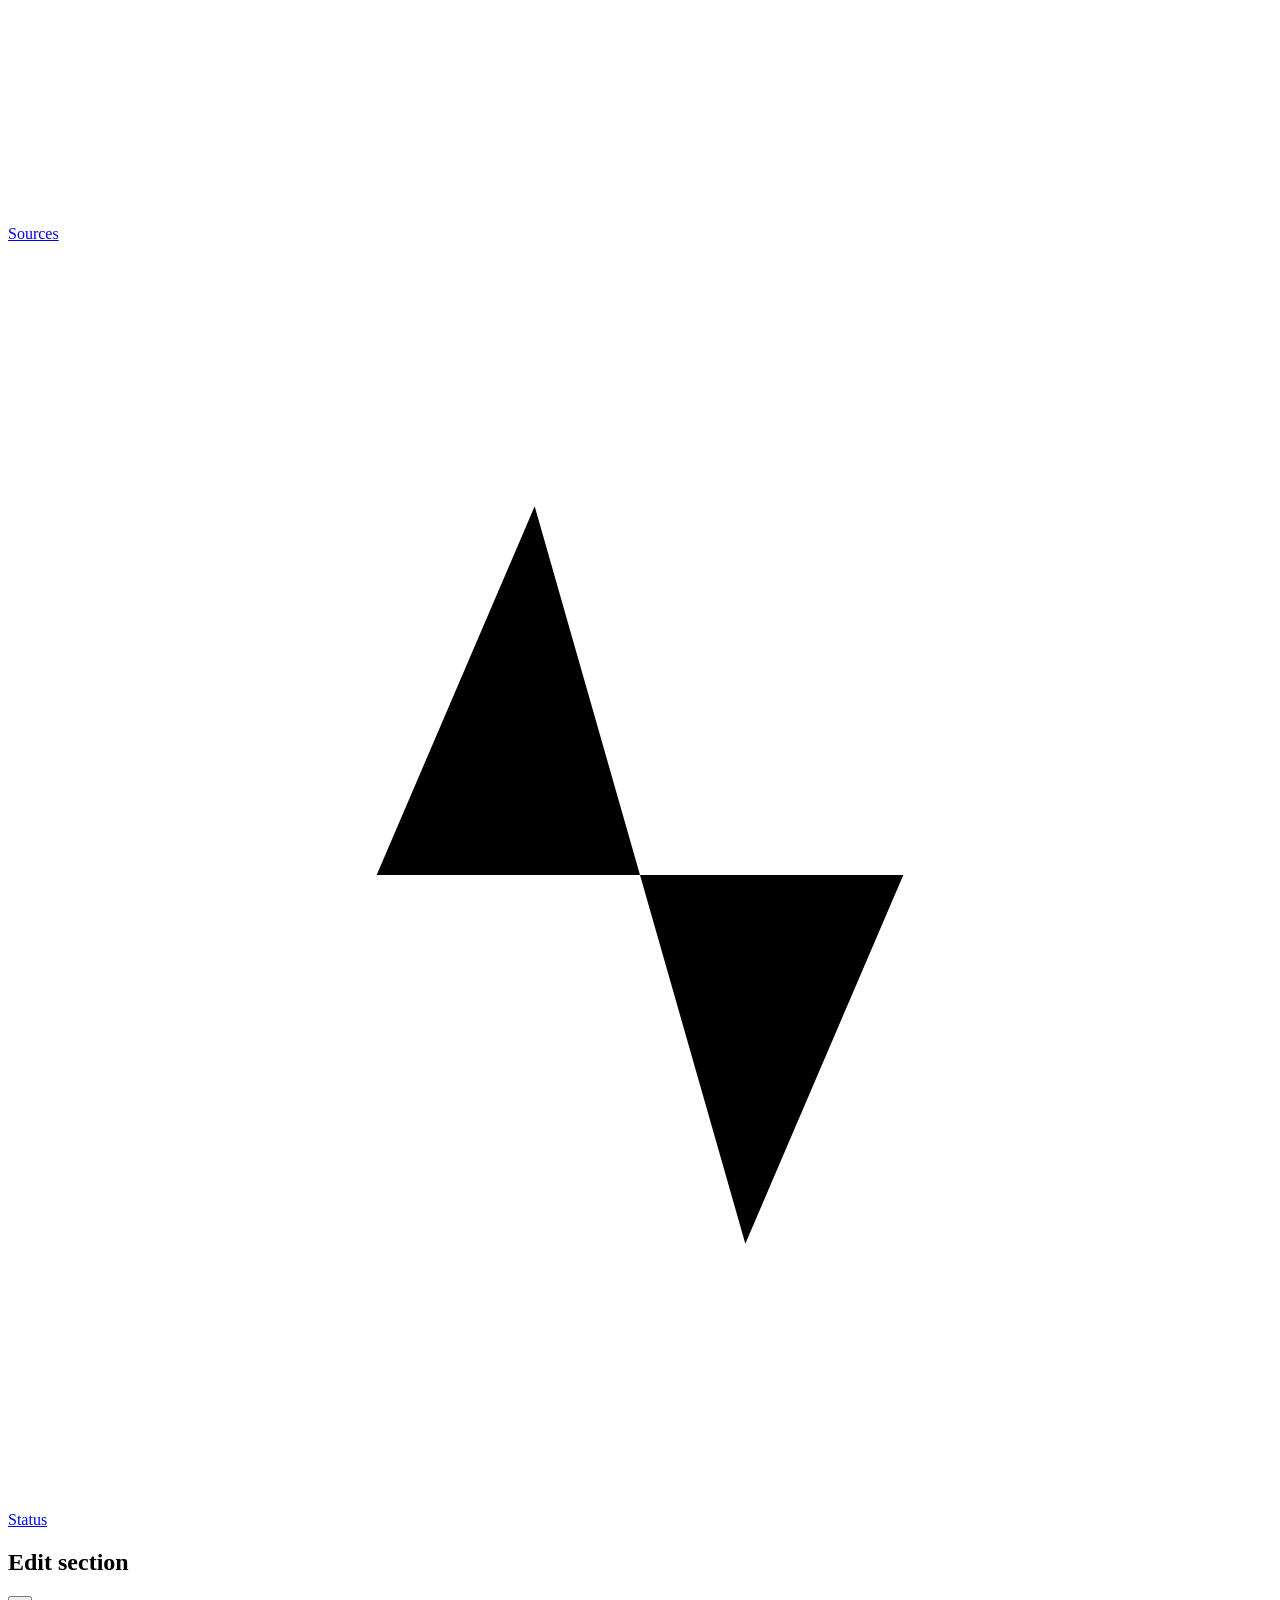
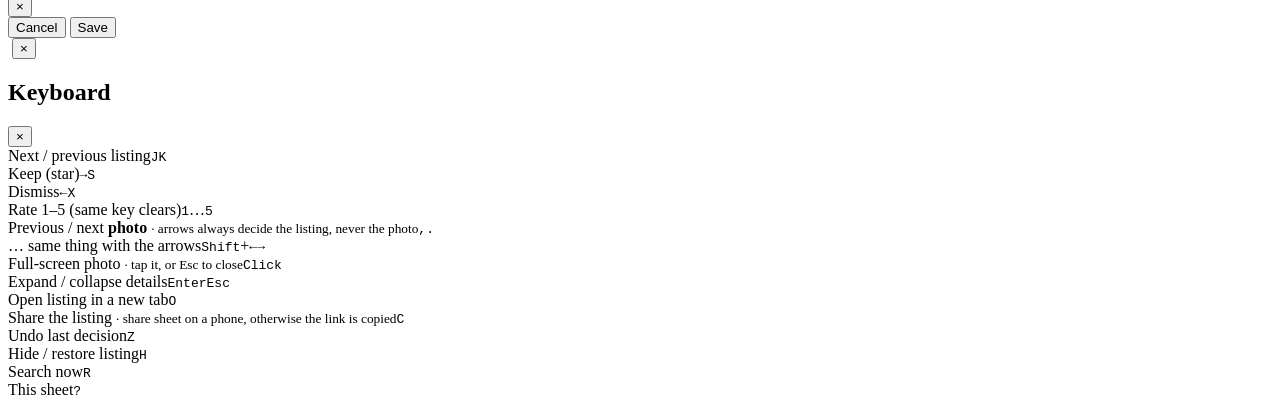
==== commit a3f09197: "feat(review): two clocks per listing, and a link worth sharing Found vs listed. `first_seen` is stam" ====
--- a/src/ai_marketplace_monitor/webui/static/index.html
+++ b/src/ai_marketplace_monitor/webui/static/index.html
@@ -95,6 +95,7 @@
                     <option value="myrank">My rating</option>
                     <option value="distance">Nearest</option>
                     <option value="newest">Newest</option>
+                    <option value="listed">Recently listed</option>
                   </select>
                 </div>
                 <div class="frow">
@@ -117,7 +118,7 @@
                 <span class="w"><button class="rb yes" id="act-keep" aria-label="Keep" title="Keep (→ / S)">★</button><span class="lbl">Keep</span></span>
               </div>
               <div class="swipehint" id="swipehint">Swipe <b>left</b> to dismiss · <b>right</b> to keep · tap card for details</div>
-              <div class="dkeys"><kbd>←</kbd> or <kbd>X</kbd> dismiss &nbsp; <kbd>→</kbd> or <kbd>S</kbd> keep &nbsp; <kbd>1</kbd>–<kbd>5</kbd> rate &nbsp; <kbd>,</kbd>/<kbd>.</kbd> photos &nbsp; <kbd>Enter</kbd> details &nbsp; <kbd>O</kbd> open listing &nbsp; <kbd>J</kbd>/<kbd>K</kbd> next / prev &nbsp; <kbd>?</kbd> all keys</div>
+              <div class="dkeys"><kbd>←</kbd> or <kbd>X</kbd> dismiss &nbsp; <kbd>→</kbd> or <kbd>S</kbd> keep &nbsp; <kbd>1</kbd>–<kbd>5</kbd> rate &nbsp; <kbd>,</kbd>/<kbd>.</kbd> photos &nbsp; <kbd>Enter</kbd> details &nbsp; <kbd>O</kbd> open listing &nbsp; <kbd>C</kbd> share &nbsp; <kbd>J</kbd>/<kbd>K</kbd> next / prev &nbsp; <kbd>?</kbd> all keys</div>
             </div>
 
             <!-- Reviewed / All: lists -->
@@ -136,6 +137,7 @@
             <div class="k"><span>Expand details</span><span><kbd>Enter</kbd></span></div>
             <div class="k"><span>Collapse</span><span><kbd>Esc</kbd></span></div>
             <div class="k"><span>Open listing</span><span><kbd>O</kbd></span></div>
+            <div class="k"><span>Share link</span><span><kbd>C</kbd></span></div>
             <div class="k"><span>Undo</span><span><kbd>Z</kbd></span></div>
             <div class="k"><span>Hide / restore</span><span><kbd>H</kbd></span></div>
             <div class="k"><span>Search now</span><span><kbd>R</kbd></span></div>
@@ -294,6 +296,7 @@
         <div class="k"><span>Full-screen photo <small>· tap it, or Esc to close</small></span><span><kbd>Click</kbd></span></div>
         <div class="k"><span>Expand / collapse details</span><span><kbd>Enter</kbd><kbd>Esc</kbd></span></div>
         <div class="k"><span>Open listing in a new tab</span><span><kbd>O</kbd></span></div>
+        <div class="k"><span>Share the listing <small>· share sheet on a phone, otherwise the link is copied</small></span><span><kbd>C</kbd></span></div>
         <div class="k"><span>Undo last decision</span><span><kbd>Z</kbd></span></div>
         <div class="k"><span>Hide / restore listing</span><span><kbd>H</kbd></span></div>
         <div class="k"><span>Search now</span><span><kbd>R</kbd></span></div>
